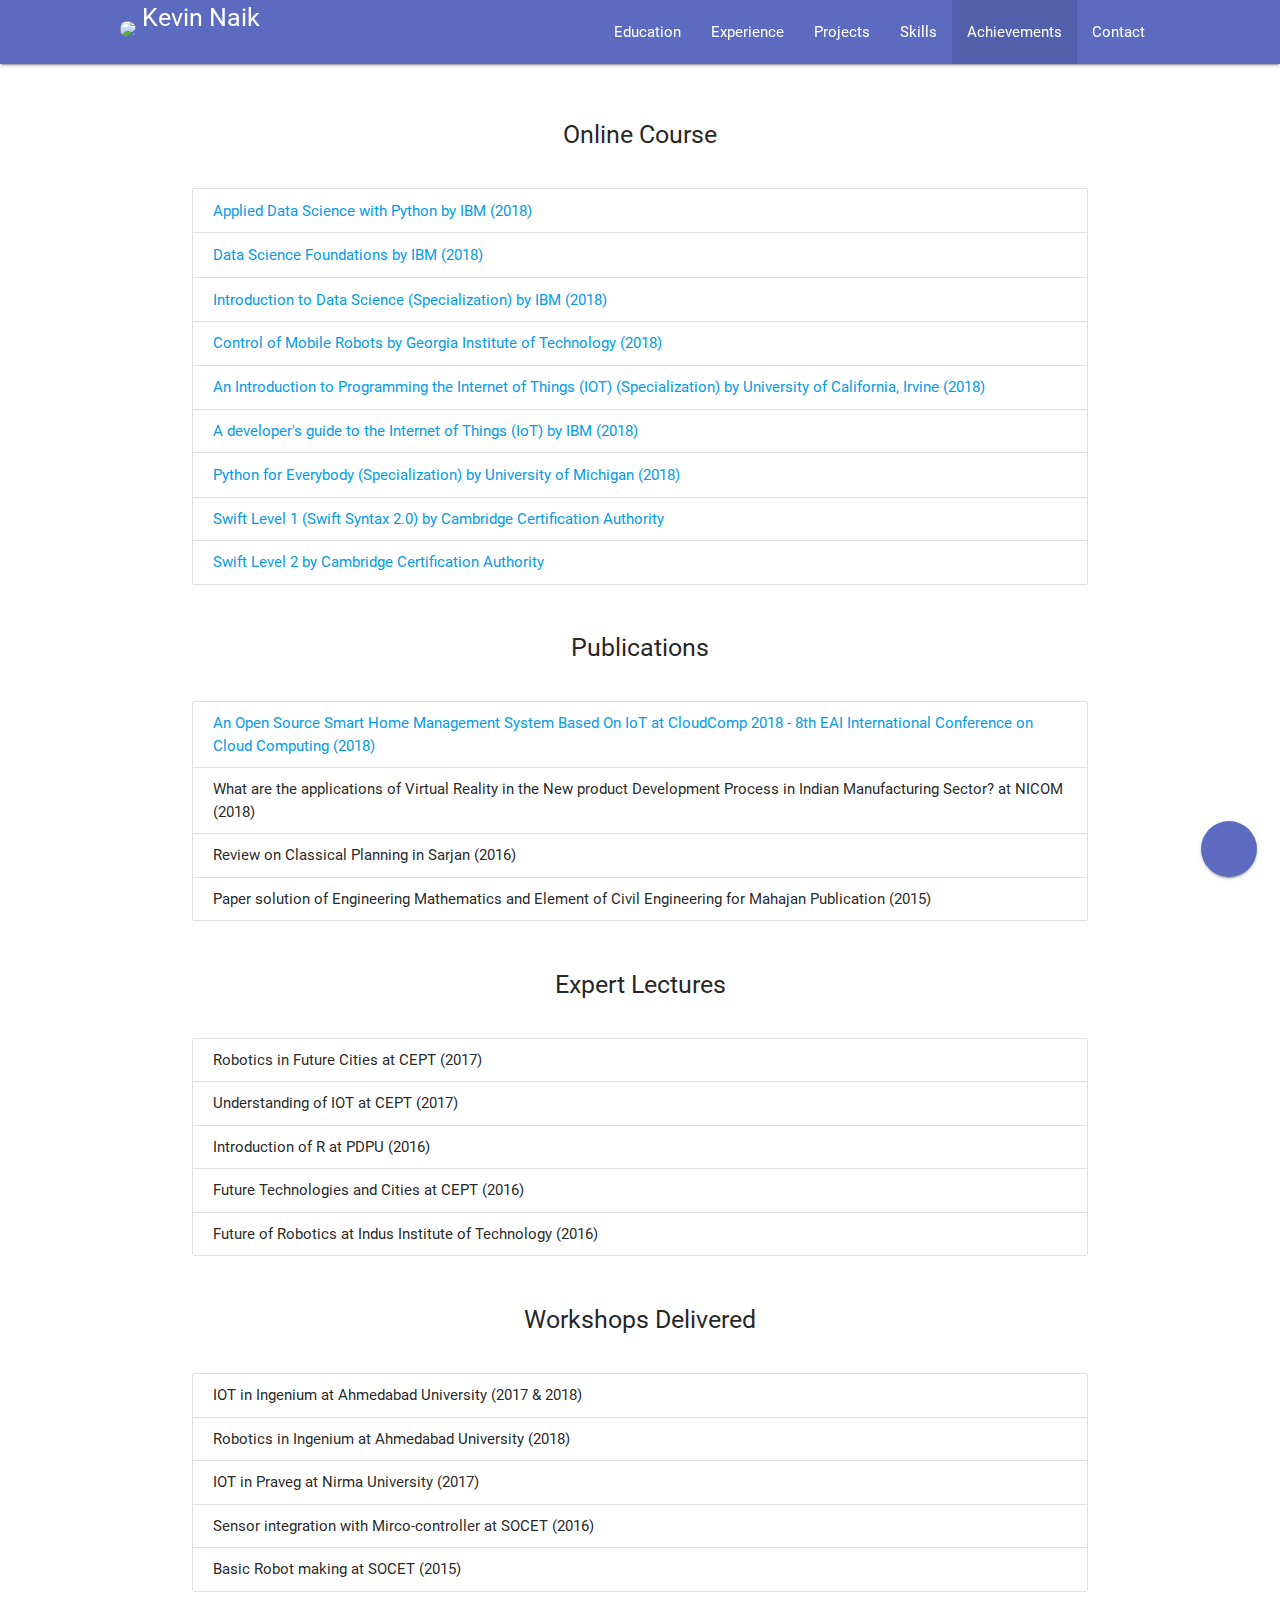
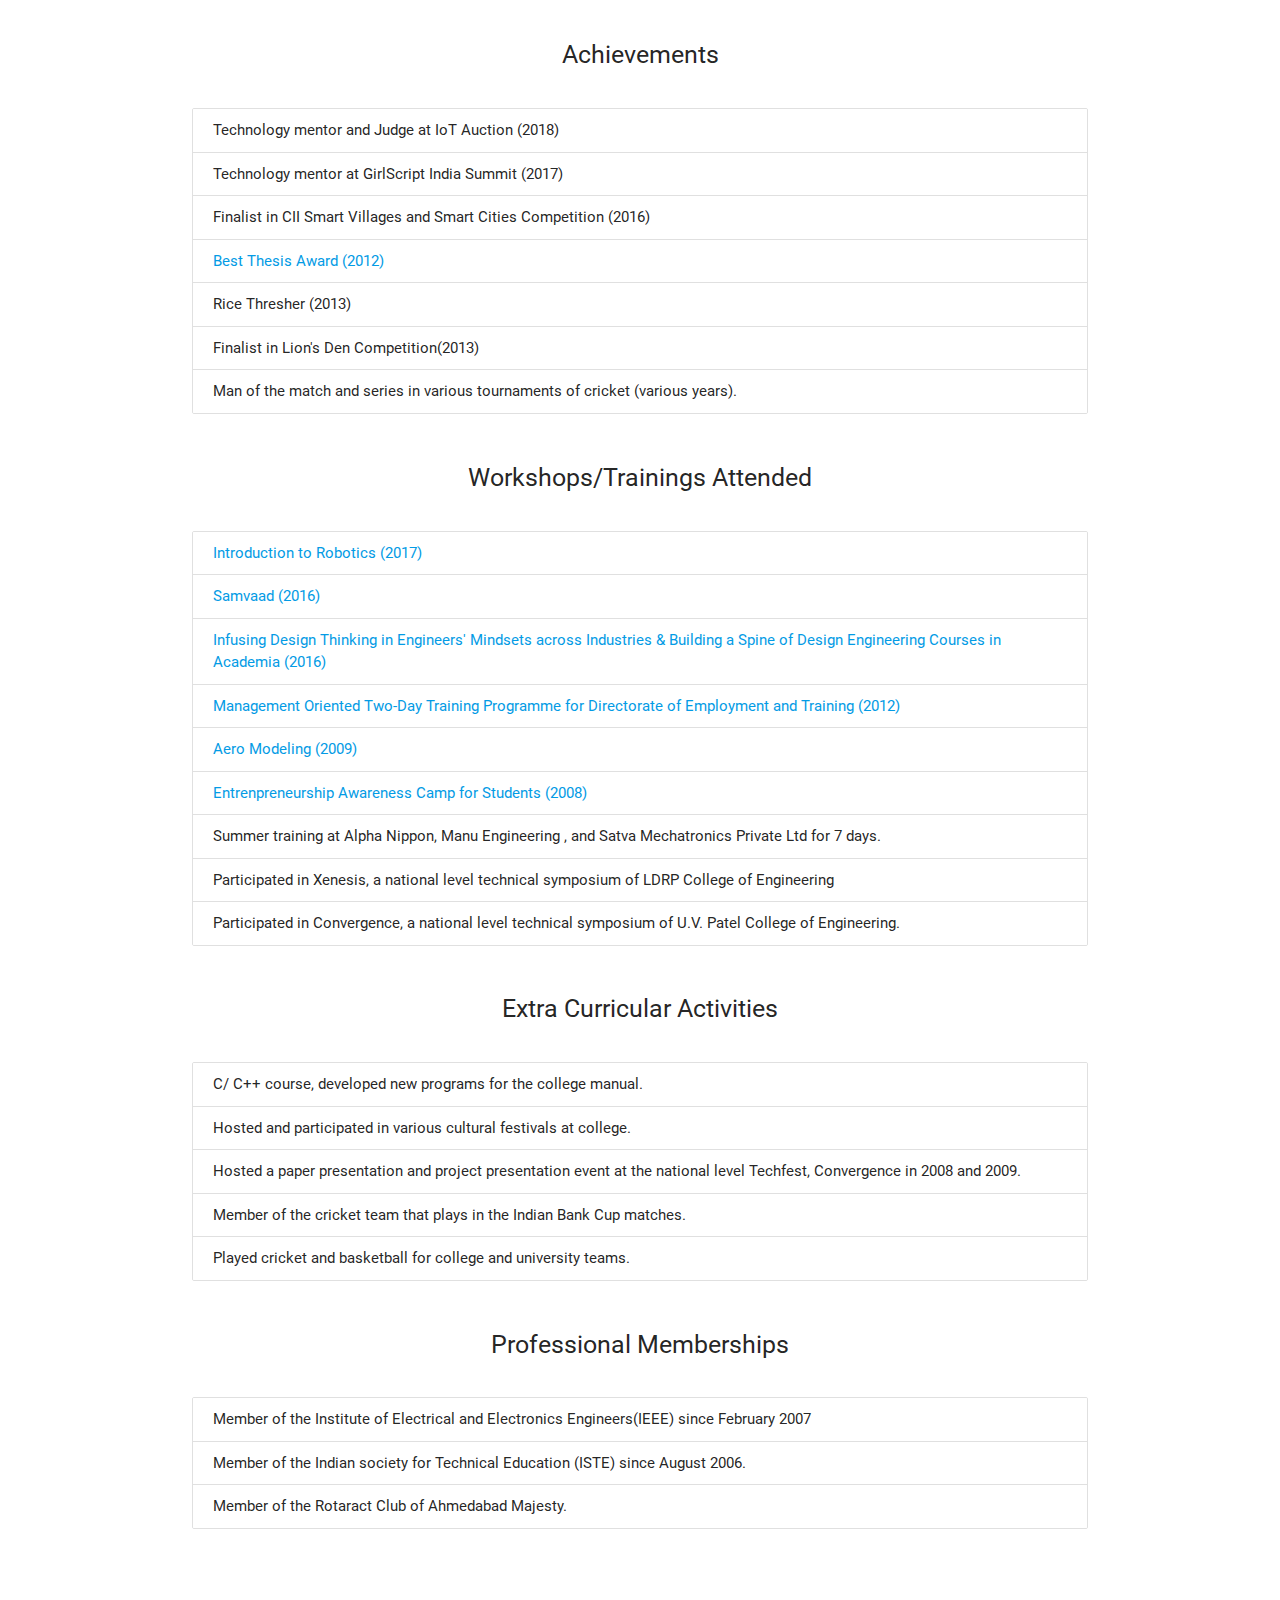
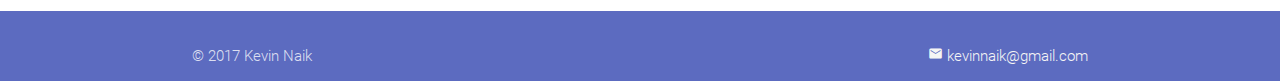
==== achievements.html @ 580dca66 "Up" ====
<!DOCTYPE html>
<html lang="en">

<head>
    <meta http-equiv="Content-Type" content="text/html; charset=UTF-8" />
    <meta name="viewport" content="width=device-width, initial-scale=1, maximum-scale=1.0, user-scalable=no" />
    <title>Kevin Naik | Achievements</title>

    <!-- CSS  -->
    <link href="https://fonts.googleapis.com/icon?family=Material+Icons" rel="stylesheet">
    <link href="css/materialize.css" type="text/css" rel="stylesheet" media="screen,projection" />
    <link href="css/style.css" type="text/css" rel="stylesheet" media="screen,projection" />
	<link href="//maxcdn.bootstrapcdn.com/font-awesome/4.2.0/css/font-awesome.min.css" rel="stylesheet">
    <link rel="stylesheet" href="https://use.fontawesome.com/releases/v5.3.1/css/all.css" integrity="sha384-mzrmE5qonljUremFsqc01SB46JvROS7bZs3IO2EmfFsd15uHvIt+Y8vEf7N7fWAU" crossorigin="anonymous">
</head>

<body>
    <div class="navbar-fixed">
        <nav style="background-color: #5c6bc0;">
            <div class="nav-wrapper " style="padding-right: 120px;">
                <a href="http://kevinnaik.info" class="brand-logo" style="position: relative;top:0px;left:120px">
                    <h5>
                        <img src="https://ahduni.edu.in/seas/assets/staff/54164Kevin.jpg" class="responsive-img circle " class="" style="height: 40px">
                        <span style="position: relative;bottom:11px;">Kevin Naik</span>
                    </h5>
                </a>

                <ul class="right hide-on-med-and-down">
                    <li><a class="white-text" href="education.html">Education</a></li>
                    <li><a class="white-text" href="experience.html">Experience</a></li>
                    <li><a class="white-text" href="projects.html">Projects</a></li>
                    <li><a class="white-text" href="skills.html">Skills</a></li>
                    <li class="active"><a class="white-text" href="achievements.html">Achievements</a></li>
                    <li><a class="white-text" href="contact.html">Contact</a></li>
                </ul>

                <ul id="nav-mobile" class="side-nav" style="">
                    <li><a class="black-text" href="education.html">Education</a></li>
                    <li><a class="black-text" href="experience.html">Experience</a></li>
                    <li><a class="black-text" href="projects.html">Projects</a></li>
                    <li><a class="black-text" href="skills.html">Skills</a></li>
                    <li class="active" ><a style = "color: #5c6bc0" href="achievements.html">Achievements</a></li>
                    <li><a class="black-text" href="contact.html">Contact</a></li>
                </ul>

                <a href="#" data-activates="nav-mobile" class="button-collapse white-text"><i class="material-icons">menu</i></a>
            </div>
        </nav>
    </div>
    <br>
    <br>
    <div class="fixed-action-btn"  >
    <a class="btn-floating btn-large" style="background-color: #5c6bc0;"><i class="fas fa-external-link-alt"></i></a>
    <ul>
      <li><a class="btn-floating" style="background-color: #5c6bc0;" href="http://kevinnaik.info/Dweet.html"><i class="fab fa-python"></i></a></li>
      <li><a class="btn-floating" style="background-color: #5c6bc0;" href="http://kevinnaik.info/Arduino-code.html"><i class="fas fa-terminal"></i> </a></li>
      <li><a class="btn-floating" style="background-color: #5c6bc0;" href="http://kevinnaik.info/App_ios/"><i class="material-icons">apps</i></a></li>
      <li><a class="btn-floating" style="background-color: #5c6bc0;" href="http://kevinnaik.info/ML_R/"><i class="fas fa-users-cog"></i></a></li>
      <li><a class="btn-floating" style="background-color: #5c6bc0;" href="http://kevinnaik.info/ICT-Intervention-in-Urban-Design/"><i class="fas fa-laptop-code"></i> </a></li>

    </ul>
    </div>
<section class="container">

	<center>
            <h5>Online Course</h5>
        </center>
        <br>
        <ul class="collection">

        	<li class="collection-item"><a class="waves-effect" href="#modal5">Applied Data Science with Python by IBM (2018)</a></li>
                <!-- Modal Structure -->
                <div id="modal5" class="modal .modal-close">
                    <div class="modal-content" align="justify">
                        
                        <ul class="collection">

                        <li class="collection-item"> <a href= "https://courses.cognitiveclass.ai/certificates/8adee3bcfe824168ade92d3e2b2268ed"> Data Visualization with Python by IBM (2018)</a></li>	

                        <li class="collection-item"> <a href= "https://courses.cognitiveclass.ai/certificates/8519b7dbf1674e3e8c14f2886811d93b">Data Analysis with Python by IBM (2018)</a></li>

                        <li class="collection-item"> <a href= "https://courses.cognitiveclass.ai/certificates/518aa1960a484e9c891bcb31f1e0779b">Python for Data Science by IBM (2018)</a></li>	
	  					
	  					</ul>
                    </div>
                </div>

        	<li class="collection-item"><a class="waves-effect" href="#modal4">Data Science Foundations by IBM (2018)</a></li>
                <!-- Modal Structure -->
                <div id="modal4" class="modal .modal-close">
                    <div class="modal-content" align="justify">
                        
                        <ul class="collection">

                        <li class="collection-item"> <a href= "https://courses.cognitiveclass.ai/certificates/070592a7ebe2461a9d6186c2aab24b05">Data Science Methodology by IBM (2018)</a></li>	

                        <li class="collection-item"> <a href= "https://courses.cognitiveclass.ai/certificates/9cd7a213487649a38c4c98a9517d7f03">Data Science Tools by IBM (2018)</a></li>

                        <li class="collection-item"> <a href= "https://courses.cognitiveclass.ai/certificates/4638477d415a49a1afbc3b67a7065396">Introduction to Data Science by IBM (2018)</a></li>	
	  					
	  					</ul>
                    </div>
                </div>



        	<li class="collection-item"><a class="waves-effect" href="#modal3">Introduction to Data Science (Specialization) by IBM (2018)</a></li>
                <!-- Modal Structure -->
                <div id="modal3" class="modal .modal-close">
                    <div class="modal-content" align="justify">
                        <center>
                            <h4><a href= "https://www.coursera.org/account/accomplishments/specialization/certificate/C6UVS8LSRA86"> Data Science Specialization</a> </h4>
                        </center>
                        <ul class="collection">

                        <li class="collection-item"> <a href= "https://www.coursera.org/account/accomplishments/certificate/A8WPS24C857W">Databases and SQL for Data Science by IBM (2018)</a></li>	

                        <li class="collection-item"> <a href= "https://www.coursera.org/account/accomplishments/certificate/SBG88ZTWMZJM">Data Science Methodology by IBM (2018)</a></li>

                        <li class="collection-item"> <a href= "https://www.coursera.org/account/accomplishments/certificate/DGDEJAFQMWJF">Open Source tools for Data Science by IBM (2018)</a></li>	

                        <li class="collection-item"> <a href= "https://www.coursera.org/account/accomplishments/certificate/8BR5JEWP5UKM">What is Data Science? by IBM (2018)</a></li>
        				
	  					
	  					</ul>
                    </div>
                </div>

        <li class="collection-item"> <a href= "https://www.coursera.org/account/accomplishments/verify/5T4VBAT639VN">Control of Mobile Robots by Georgia Institute of Technology (2018)</a></li>

         <li class="collection-item"><a class="waves-effect" href="#modal1">An Introduction to Programming the Internet of Things (IOT) (Specialization) by University of California, Irvine (2018)</a></li>
                <!-- Modal Structure -->
                <div id="modal1" class="modal .modal-close">
                    <div class="modal-content" align="justify">
                        <center>
                            <h4><a href= "https://www.coursera.org/account/accomplishments/specialization/certificate/V4BCMCWTD6DA"> Internet of Things Specialization</a> </h4>
                        </center>
                        <ul class="collection">
                        <li class="collection-item"> <a href= "https://www.coursera.org/account/accomplishments/certificate/FE6QF9GAK2AH">Programming for the Internet of Things Project by University of California, Irvine (2018)</a></li>
        				<li class="collection-item"> <a href= "https://www.coursera.org/account/accomplishments/certificate/JWB4DZ248DE9">Interfacing with the Raspberry Pi by University of California, Irvine (2018)</a></li>	
	  					<li class="collection-item"> <a href= "https://www.coursera.org/account/accomplishments/certificate/BUFKWXFAEWDZ">The Raspberry Pi Platform and Python Programming for the Raspberry Pi by University of California, Irvine (2018)</a></li>
	 					<li class="collection-item"> <a href= "https://www.coursera.org/account/accomplishments/certificate/9ZNR58FNSTCQ">Interfacing with the Arduino by University of California, Irvine (2018)</a></li>
	 					<li class="collection-item"><a href="https://www.coursera.org/account/accomplishments/certificate/2PWMV4N5GC6A">The Arduino Platform and C Programming by University of California, Irvine (2018)</a></li>
        				<li class="collection-item"><a href="https://www.coursera.org/account/accomplishments/certificate/LSN5EZ6BAXAU"> Introduction to the Internet of Things and Embedded Systems by University of California, Irvine (2018)</a></li>
	  					</ul>
                    </div>
                </div>
        
        			<li class="collection-item"> <a href= "https://www.coursera.org/account/accomplishments/certificate/YTBMVHS9Y786">A developer's guide to the Internet of Things (IoT) by IBM (2018)</a></li>

        	 	<li class="collection-item"><a class="waves-effect" href="#modal2">Python for Everybody (Specialization) by University of Michigan (2018)</a></li>
                <!-- Modal Structure -->
                <div id="modal2" class="modal .modal-close">
                    <div class="modal-content" align="justify">
                        <center>
        			
	  					<h4> <a href= "https://www.coursera.org/account/accomplishments/specialization/certificate/6TR8SFH5MA2R">Python Specialization</a></h4>
	  					</center>
	  				<ul class="collection">
	  				<li class="collection-item"> <a href= "https://www.coursera.org/account/accomplishments/certificate/4SQKA5VFASNQ">Capstone: Retrieving, Processing, and Visualizing Data with Python by University of Michigan (2018)</a></li>
	  				<li class="collection-item"> <a href= "https://www.coursera.org/account/accomplishments/certificate/NYR28MB6J43R">Using Databases with Python by University of Michigan (2018)</a></li>
	  				<li class="collection-item"> <a href= "https://www.coursera.org/account/accomplishments/certificate/SHX77E9JJREP">Using Python to Access Web Data by University of Michigan (2018)</a></li>
	  				<li class="collection-item"> <a href= "https://www.coursera.org/account/accomplishments/certificate/ZDC7ZMHX8AKA">Python Data Structures by University of Michigan (2018)</a></li>
        			<li class="collection-item"> <a href= "https://www.coursera.org/account/accomplishments/certificate/YCAFMUGFFXXT">Programming for Everybody (Getting Started with Python) by University of Michigan (2018)</a></li>
        			</ul>
        		</div>
        	</div>

	  	<li class="collection-item"> <a href="CCA-Certificate-Swift Level 1 (Swift syntax 2.0).pdf"> Swift Level 1 (Swift Syntax 2.0) by Cambridge Certification Authority</a></li>
        <li class="collection-item"> <a href= "CCA-Certificate-Swift Level 2.pdf">Swift Level 2 by Cambridge Certification Authority</a></li>
          
	  
        </ul>
        <br>
        <center>
            <h5>Publications</h5>
        </center>
        <br>
        <ul class="collection">
            <li class="collection-item"> <a href="https://link.springer.com/article/10.1007/s11276-018-1884-z">An Open Source Smart Home Management System Based On IoT at CloudComp 2018 - 8th EAI International Conference on Cloud Computing (2018)</a></li>
	    <li class="collection-item"> What are the applications of Virtual Reality in the New product Development Process in Indian Manufacturing Sector? at NICOM (2018)</li>
            <li class="collection-item">Review on Classical Planning in Sarjan (2016)</li>
            <li class="collection-item"> Paper solution of Engineering Mathematics and Element of Civil Engineering for Mahajan Publication (2015)</li>

        </ul>
        <br>

		<center>
            <h5>Expert Lectures</h5>
        </center>
		<br>
        <ul class="collection">
            <li class="collection-item"> Robotics in Future Cities at CEPT (2017)</li>
			<li class="collection-item"> Understanding of IOT at CEPT (2017)</li>
			<li class="collection-item"> Introduction of R at PDPU (2016)</li>
			<li class="collection-item"> Future Technologies and Cities at CEPT (2016)</li>
            <li class="collection-item"> Future of Robotics at Indus Institute of Technology (2016)</li>
        </ul>
        <br>
		<center>
            <h5>Workshops Delivered</h5>
        </center>
		<br>
        <ul class="collection">
            <li class="collection-item"> IOT in Ingenium at Ahmedabad University (2017 & 2018)</li>
            <li class="collection-item"> Robotics in Ingenium at Ahmedabad University (2018)</li>
            <li class="collection-item"> IOT in Praveg at Nirma University (2017)</li>
			<li class="collection-item"> Sensor integration with Mirco-controller at SOCET (2016)</li>
            <li class="collection-item"> Basic Robot making at SOCET (2015)</li>
        </ul>
        <br>
        <center>
            <h5>Achievements</h5>
        </center><br>
        <ul class="collection">
            <li class="collection-item"> Technology mentor and Judge at IoT Auction  (2018)</li>
            <li class="collection-item"> Technology mentor at GirlScript India Summit (2017)</li>
			<li class="collection-item"> Finalist in CII Smart Villages and Smart Cities Competition (2016)</li>
			<li class="collection-item"> <a href="Best_Thesis.bmp"> Best Thesis Award (2012)</a></li>
            <li class="collection-item"> Rice Thresher (2013)</li>
			<li class="collection-item"> Finalist in Lion's Den Competition(2013)</li>
            <li class="collection-item"> Man of the match and series in various tournaments of cricket (various years).</li>
        </ul>
        <br>
        <center>
            <h5>Workshops/Trainings Attended</h5>
        </center><br>
        <ul class="collection">
            <li class="collection-item"> <a href="IITB_certificate.pdf"> Introduction to Robotics (2017)</a></li>
			<li class="collection-item"> <a href="samvaad.bmp"> Samvaad (2016)</a></li>
			<li class="collection-item"> <a href="idc.bmp"> Infusing Design Thinking in Engineers' Mindsets across Industries & Building a Spine of Design Engineering Courses in Academia (2016)</a></li>
			<li class="collection-item"> <a href="MOTTPDET.bmp"> Management Oriented Two-Day Training Programme for Directorate of Employment and Training (2012)</a></li>
			<li class="collection-item"> <a href="Aero_Modeling.bmp"> Aero Modeling (2009)</a></li>
			<li class="collection-item"> <a href="EACS.bmp"> Entrenpreneurship Awareness Camp for Students (2008)</a></li>
            <li class="collection-item">Summer training at Alpha Nippon, Manu Engineering , and Satva Mechatronics Private Ltd for 7 days.</li>
            <li class="collection-item">Participated in Xenesis, a national level technical symposium of LDRP College of Engineering</li>
            <li class="collection-item">Participated in Convergence, a national level technical symposium of U.V. Patel College of Engineering.</li>
        </ul>
        <br>
		<center>
            <h5>Extra Curricular Activities</h5>
        </center><br>
        <ul class="collection">
            <li class="collection-item">C/ C++ course, developed new programs for the college manual.</li>
            <li class="collection-item">Hosted and participated in various cultural festivals at college.</li>
            <li class="collection-item">Hosted a paper presentation and project presentation event at the national level Techfest, Convergence in 2008 and 2009.</li>
            <li class="collection-item">Member of the cricket team that plays in the Indian Bank Cup matches.</li>
            <li class="collection-item">Played cricket and basketball for college and university teams.</li>
        </ul>
        <br>
        <center>
            <h5>Professional Memberships</h5>
        </center><br>
        <ul class="collection">
            <li class="collection-item">Member of the Institute of Electrical and Electronics Engineers(IEEE) since February 2007</li>
            <li class="collection-item">Member of the Indian society for Technical Education (ISTE) since August 2006.</li>
            <li class="collection-item">Member of the Rotaract Club of Ahmedabad Majesty.</li>
        </ul>
        <br>

    </section>

    <br>
    <br>

    <div class="col s12 m12">
        <footer class="page-footer" style="background-color: #5c6bc0;">
            <!--
            <div class="container" >
                <div class="row">

                        <div class="col l6 s12">
                            <h5 class="white-text">Footer Content</h5>
                            <p class="grey-text text-lighten-4">You can use rows and columns here to organize your footer content.</p>
                        </div>


                        <div class="col l4 offset-l2 s12">
                            <h5 class="white-text">Links</h5>
                            <ul>
                                <li><a class="grey-text text-lighten-3" href="#!">Github</a></li>
                                <li><a class="grey-text text-lighten-3" href="#!">LinkedIn</a></li>
                                <li><a class="grey-text text-lighten-3" href="#!">Google+</a></li>
                                <li><a class="grey-text text-lighten-3" href="#!">Facebook</a></li>
                            </ul>
                        </div>

                </div>
            </div>
-->
            <div class="footer-copyright" style="background-color: #5c6bc0;">
                <div class="container">
                    © 2017 Kevin Naik
                    <a class="grey-text text-lighten-4 right" href="mailto:kevinnaik@gmail.com"><span><i class="tiny material-icons">mail</i></span>  kevinnaik@gmail.com</a>
                </div>
            </div>
        </footer>
    </div>
    <!--  Scripts-->
     <script type="text/javascript" src="https://code.jquery.com/jquery-2.1.1.min.js"></script>
    <script type="text/javascript" src="js/materialize.min.js"></script>
    <script src="https://code.jquery.com/jquery-2.1.1.min.js"></script>
    <script src="js/materialize.js"></script>
    <script src="js/init.js"></script>
    <!--    <script src="js/init.js"></script>-->

    <script>
        $(document).ready(function() {
            // the "href" attribute of .modal-trigger must specify the modal ID that wants to be triggered
            $('.modal').modal();
        });
    </script>
</body>

</html>
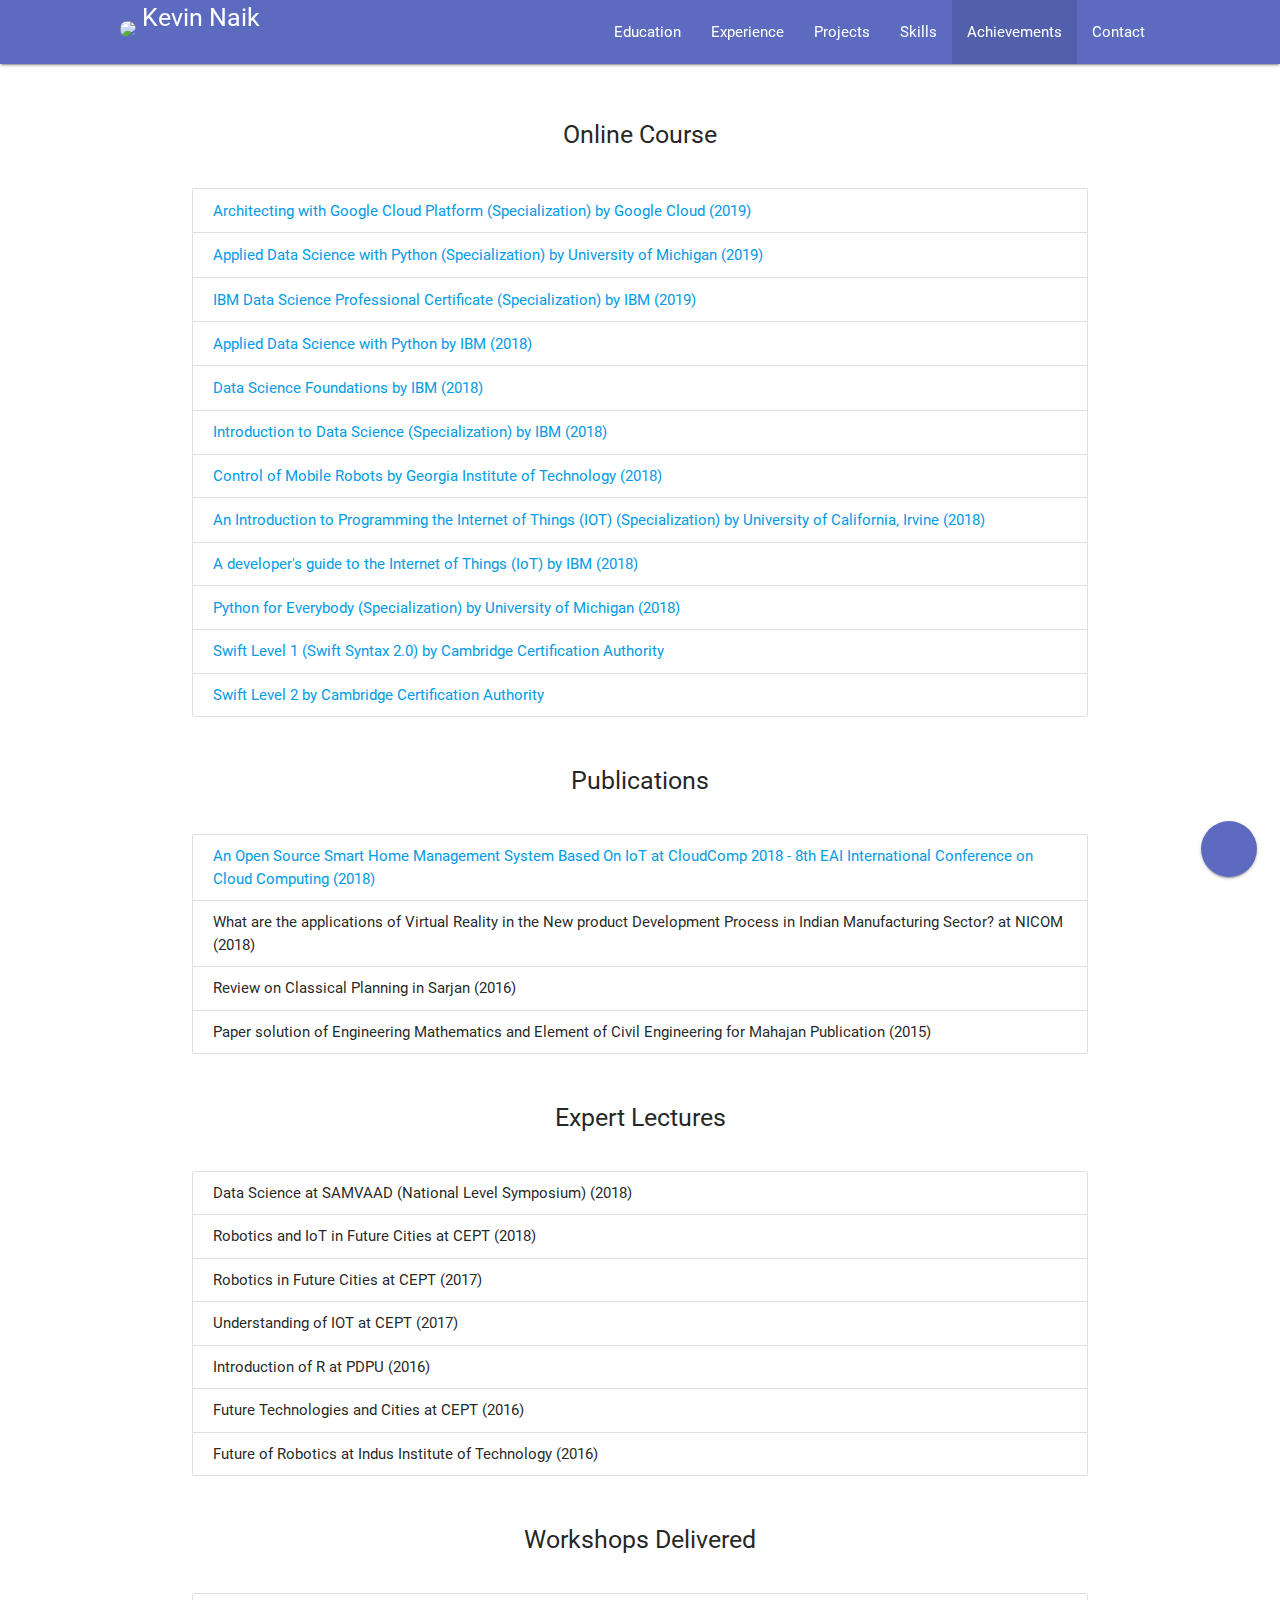
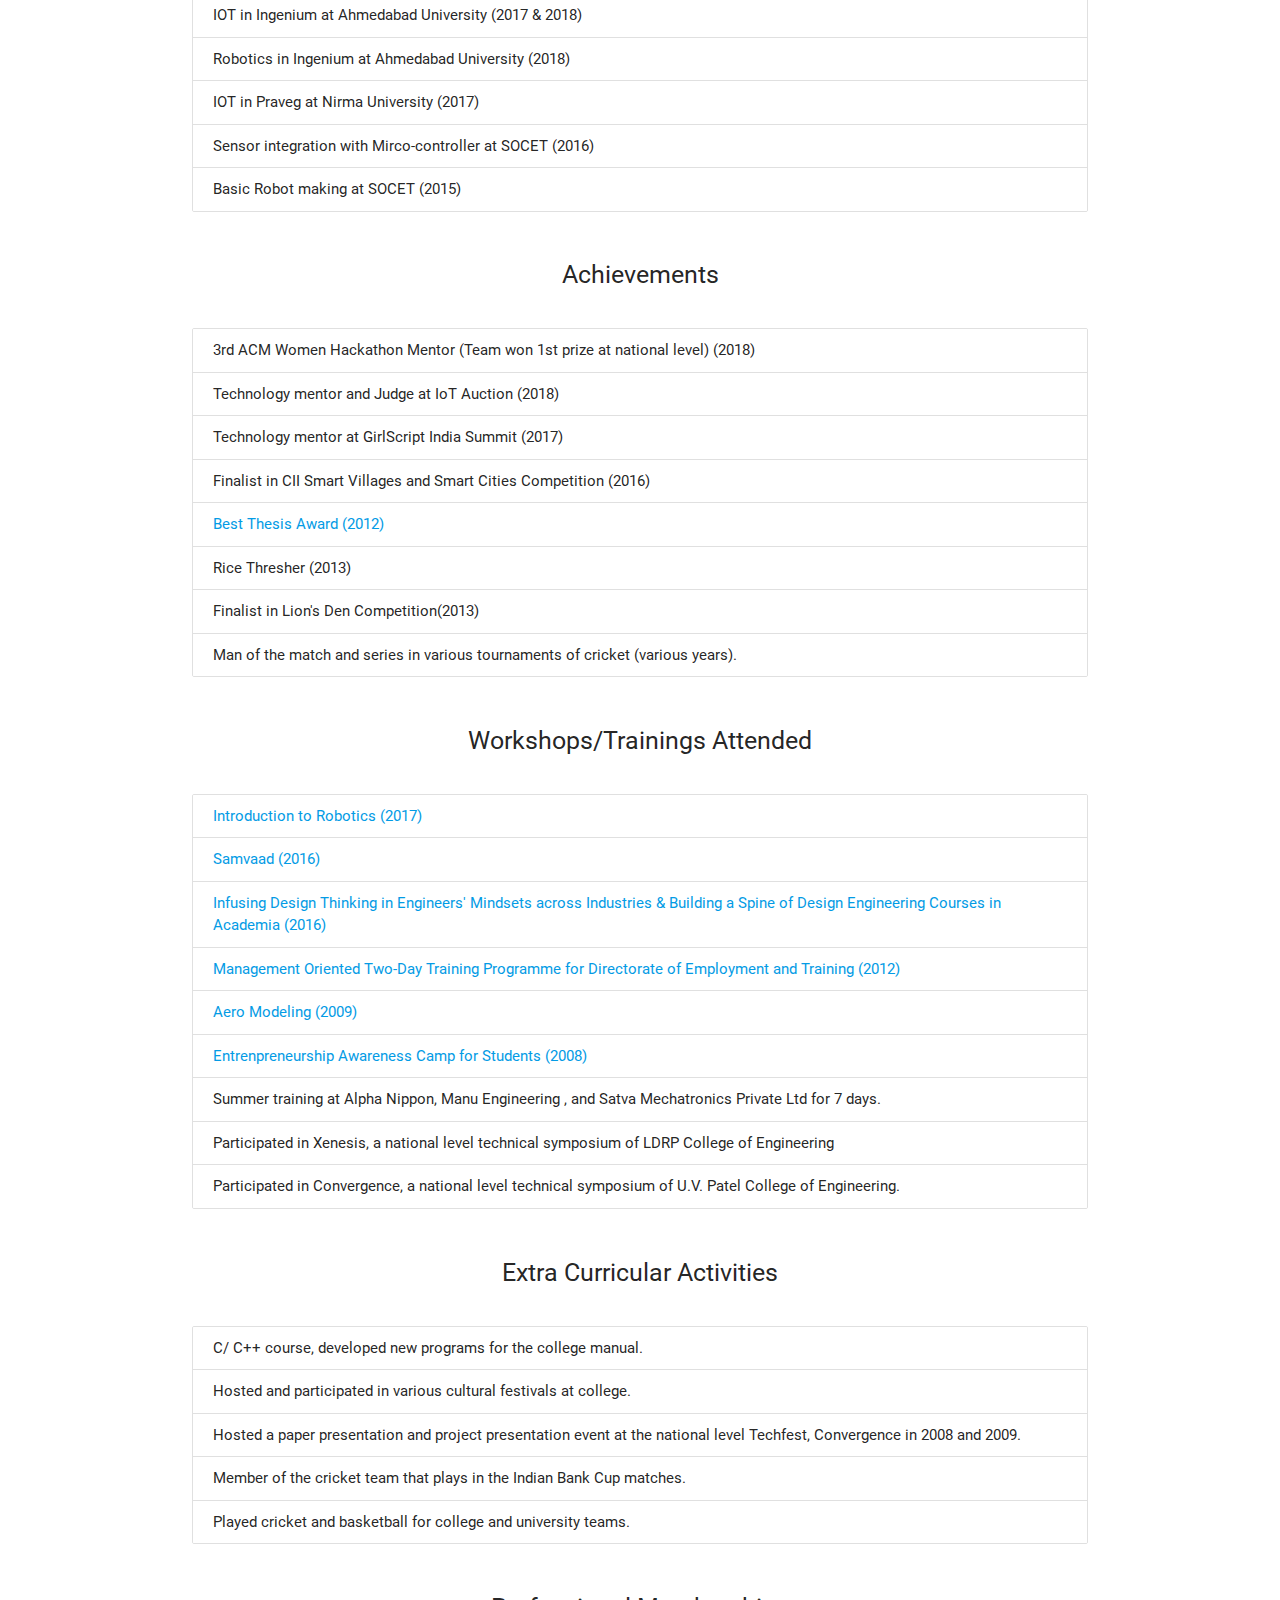
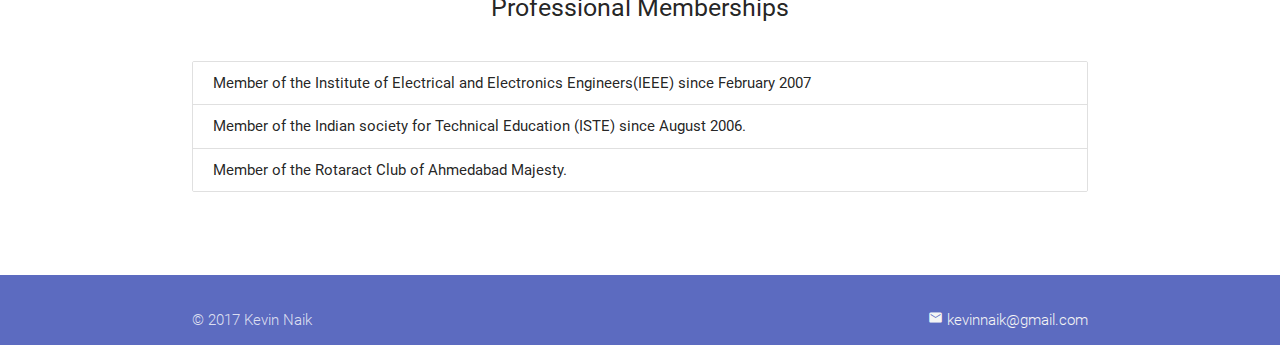
==== commit edc8ac51: "update" ====
--- a/achievements.html
+++ b/achievements.html
@@ -68,6 +68,87 @@
         <br>
         <ul class="collection">
 
+        	<li class="collection-item"><a class="waves-effect" href="#modal8">Architecting with Google Cloud Platform (Specialization) by Google Cloud (2019)</a></li>
+                <!-- Modal Structure -->
+                <div id="modal8" class="modal .modal-close">
+                    <div class="modal-content" align="justify">
+                        <center>
+                            <h4><a href= "https://www.coursera.org/account/accomplishments/specialization/certificate/XXRF6YWRL8WJ">Architecting with Google Cloud Platform</a> </h4>
+                        </center>
+                        <ul class="collection">
+
+			<li class="collection-item"> <a href= "https://www.coursera.org/account/accomplishments/certificate/PBCVQMNTDL2N">Reliable Cloud Infrastructure: Design and Process (2019)</a></li>	
+                       
+			<li class="collection-item"> <a href= "https://www.coursera.org/account/accomplishments/certificate/Y6Y4JS287U5H">Elastic Cloud Infrastructure: Containers and Services (2019)</a></li>	
+                       
+			<li class="collection-item"> <a href= "https://www.coursera.org/account/accomplishments/certificate/NNGD9DNSKUJB">Elastic Cloud Infrastructure: Scaling and Automation (2019)</a></li>	
+            
+            <li class="collection-item"> <a href= "https://www.coursera.org/account/accomplishments/certificate/YJJCNDQA3ZFB">Essential Cloud Infrastructure: Core Services (2019)</a></li>
+			
+			<li class="collection-item"> <a href= "https://www.coursera.org/account/accomplishments/certificate/A5W2QMSLGGBK">Essential Cloud Infrastructure: Foundation (2019)</a></li>	
+			
+        	<li class="collection-item"> <a href= "https://www.coursera.org/account/accomplishments/certificate/7CGV5GTXMYA4">Google Cloud Platform Fundamentals: Core Infrastructure (2019)</a></li>			
+	  					
+	  					</ul>
+                    </div>
+                </div>
+		
+		<li class="collection-item"><a class="waves-effect" href="#modal7">Applied Data Science with Python (Specialization) by University of Michigan (2019)</a></li>
+                <!-- Modal Structure -->
+                <div id="modal7" class="modal .modal-close">
+                    <div class="modal-content" align="justify">
+                        <center>
+                            <h4><a href= "https://www.coursera.org/account/accomplishments/specialization/certificate/4R5SD5JQF9Q7"> Applied Data Science with Python</a> </h4>
+                        </center>
+                        <ul class="collection">
+
+			<li class="collection-item"> <a href= "https://www.coursera.org/account/accomplishments/certificate/A8UVQ4JCLHUV">Applied Social Network Analysis in Python (2019)</a></li>	
+                       
+			<li class="collection-item"> <a href= "https://www.coursera.org/account/accomplishments/certificate/CQWUELJKXT3N">Applied Text Mining in Python (2018)</a></li>	
+                       
+			<li class="collection-item"> <a href= "https://www.coursera.org/account/accomplishments/certificate/EN3CEGDN5WXY">Applied Machine Learning in Python (2018)</a></li>	
+                        <li class="collection-item"> <a href= "https://www.coursera.org/account/accomplishments/certificate/838VTZRUSCGN">Applied Plotting, Charting & Data Representation in Python (2018)</a></li>
+			
+			<li class="collection-item"> <a href= "https://www.coursera.org/account/accomplishments/certificate/ERC47Y5L5UJL">Introduction to Data Science in Python (2018)</a></li>	
+			
+        				
+	  					
+	  					</ul>
+                    </div>
+                </div>
+
+		
+		<li class="collection-item"><a class="waves-effect" href="#modal6">IBM Data Science Professional Certificate (Specialization) by IBM (2019)</a></li>
+                <!-- Modal Structure -->
+                <div id="modal6" class="modal .modal-close">
+                    <div class="modal-content" align="justify">
+                        <center>
+                            <h4><a href= "https://www.coursera.org/account/accomplishments/specialization/certificate/99MJX4KKURBJ"> IBM Data Science Professional Certificate</a> </h4>
+                        </center>
+                        <ul class="collection">
+
+			<li class="collection-item"> <a href= "https://www.coursera.org/account/accomplishments/certificate/E7PYS4H9PH77">Applied Data Science Capstone by IBM (2019)</a></li>	
+                       
+			<li class="collection-item"> <a href= "https://www.coursera.org/account/accomplishments/certificate/C7HDDKW27LXJ">Machine Learning with Python by IBM (2018)</a></li>	
+                       
+			<li class="collection-item"> <a href= "https://www.coursera.org/account/accomplishments/certificate/YJV7NFWCYJ7D">Data Visualization with Python by IBM (2018)</a></li>	
+                        <li class="collection-item"> <a href= "https://www.coursera.org/account/accomplishments/certificate/4CA5VEFHE39R">Data Analysis with Python by IBM (2018)</a></li>
+			
+			<li class="collection-item"> <a href= "https://www.coursera.org/account/accomplishments/certificate/A8WPS24C857W">Databases and SQL for Data Science by IBM (2018)</a></li>	
+			
+			<li class="collection-item"> <a href= "https://www.coursera.org/account/accomplishments/certificate/TXA8FEA5UU5U">Python for Data Science by IBM (2018)</a></li>
+                        
+			<li class="collection-item"> <a href= "https://www.coursera.org/account/accomplishments/certificate/SBG88ZTWMZJM">Data Science Methodology by IBM (2018)</a></li>
+
+                        <li class="collection-item"> <a href= "https://www.coursera.org/account/accomplishments/certificate/DGDEJAFQMWJF">Open Source tools for Data Science by IBM (2018)</a></li>	
+
+                        <li class="collection-item"> <a href= "https://www.coursera.org/account/accomplishments/certificate/8BR5JEWP5UKM">What is Data Science? by IBM (2018)</a></li>
+        				
+	  					
+	  					</ul>
+                    </div>
+                </div>
+
         	<li class="collection-item"><a class="waves-effect" href="#modal5">Applied Data Science with Python by IBM (2018)</a></li>
                 <!-- Modal Structure -->
                 <div id="modal5" class="modal .modal-close">
@@ -190,7 +271,9 @@
         </center>
 		<br>
         <ul class="collection">
-            <li class="collection-item"> Robotics in Future Cities at CEPT (2017)</li>
+		<li class="collection-item"> Data Science at SAMVAAD (National Level Symposium) (2018)</li>
+            	<li class="collection-item"> Robotics and IoT in Future Cities at CEPT (2018)</li>
+		<li class="collection-item"> Robotics in Future Cities at CEPT (2017)</li>
 			<li class="collection-item"> Understanding of IOT at CEPT (2017)</li>
 			<li class="collection-item"> Introduction of R at PDPU (2016)</li>
 			<li class="collection-item"> Future Technologies and Cities at CEPT (2016)</li>
@@ -213,6 +296,7 @@
             <h5>Achievements</h5>
         </center><br>
         <ul class="collection">
+	    <li class="collection-item"> 3rd ACM Women Hackathon Mentor (Team won 1st prize at national level) (2018)</li>
             <li class="collection-item"> Technology mentor and Judge at IoT Auction  (2018)</li>
             <li class="collection-item"> Technology mentor at GirlScript India Summit (2017)</li>
 			<li class="collection-item"> Finalist in CII Smart Villages and Smart Cities Competition (2016)</li>
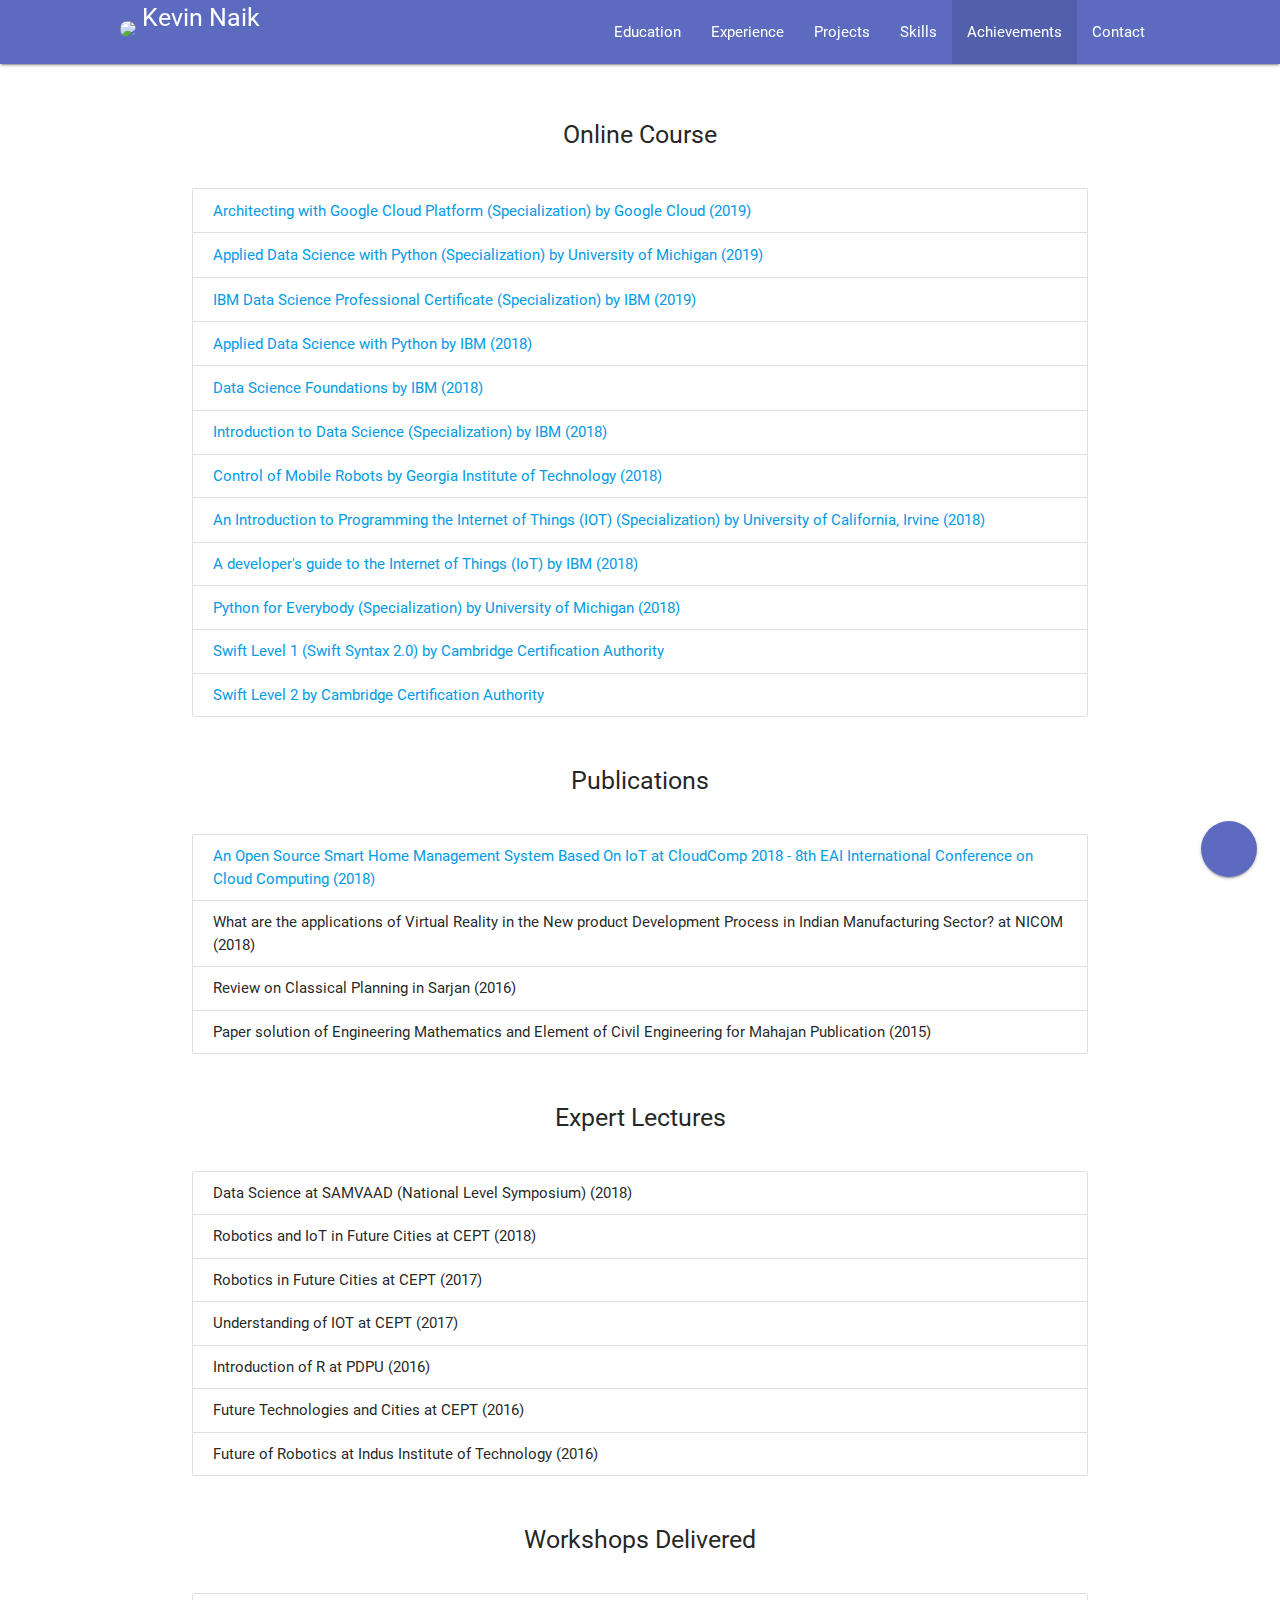
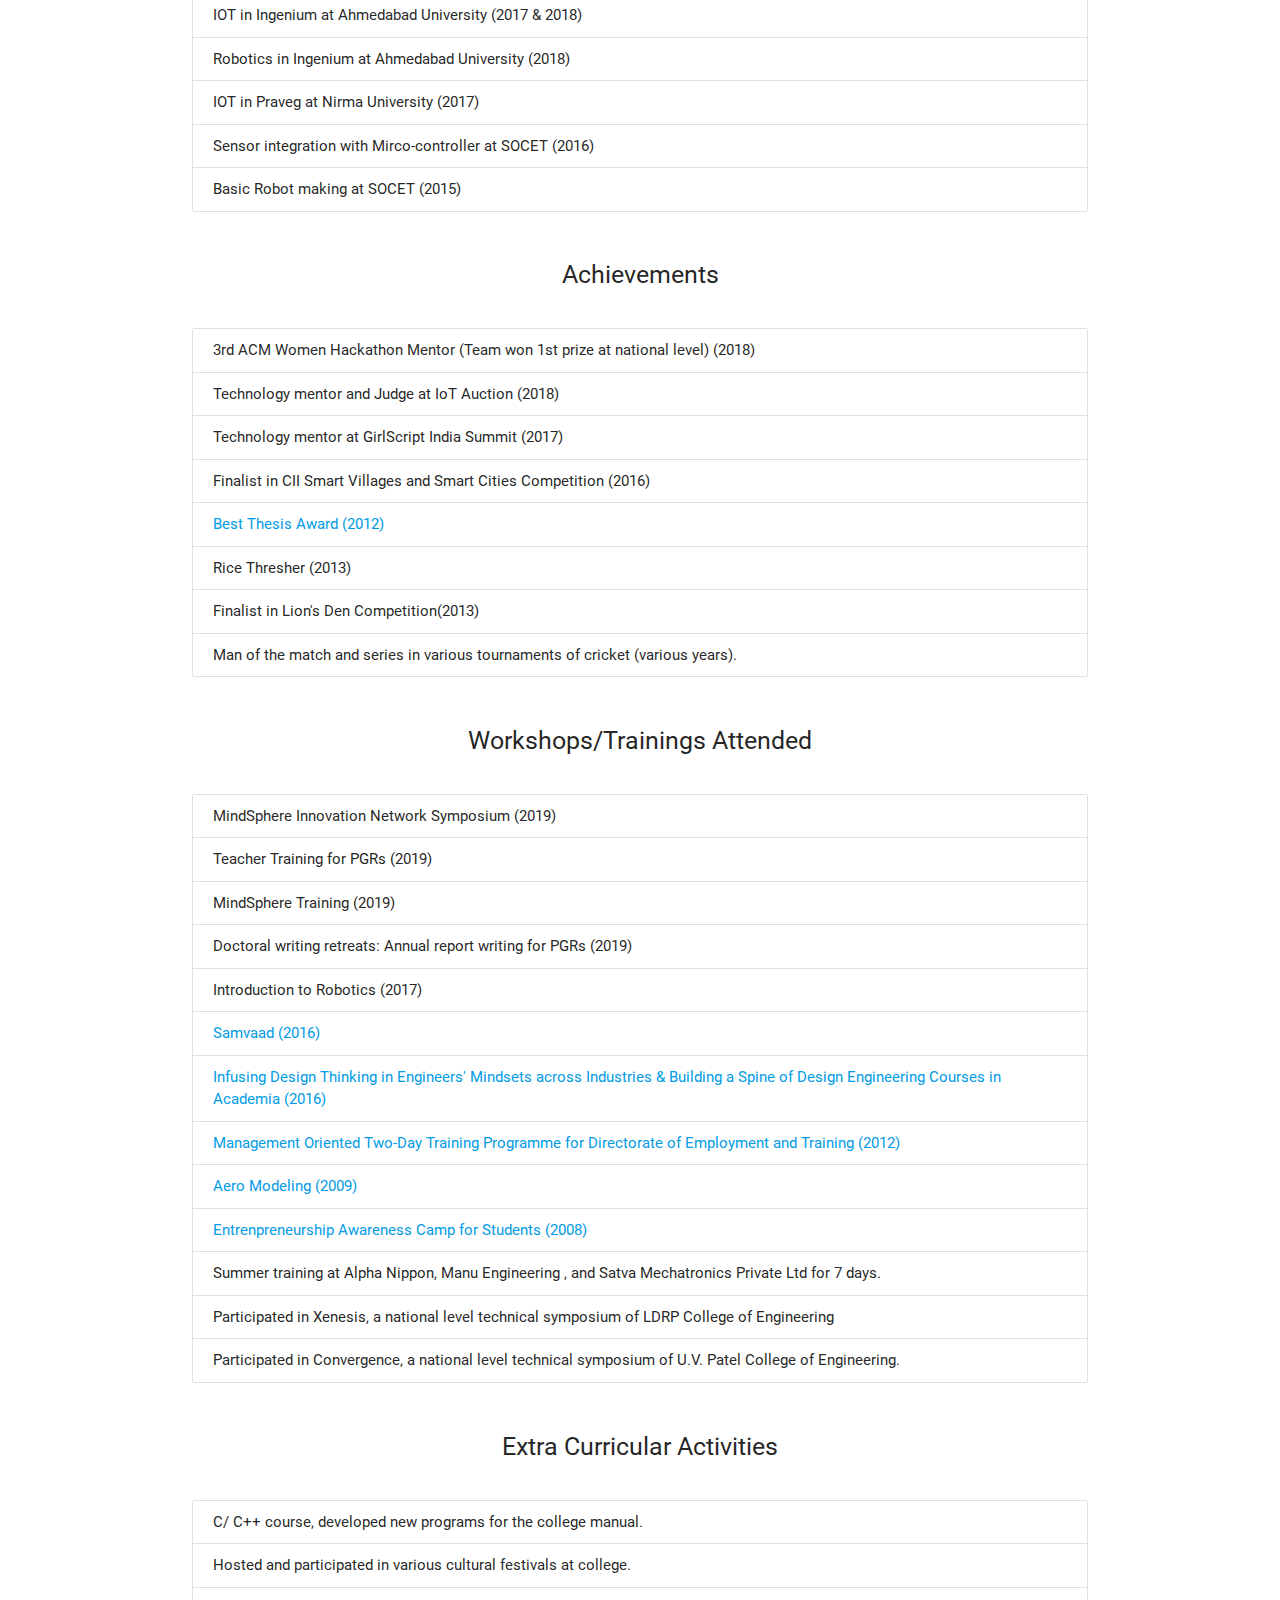
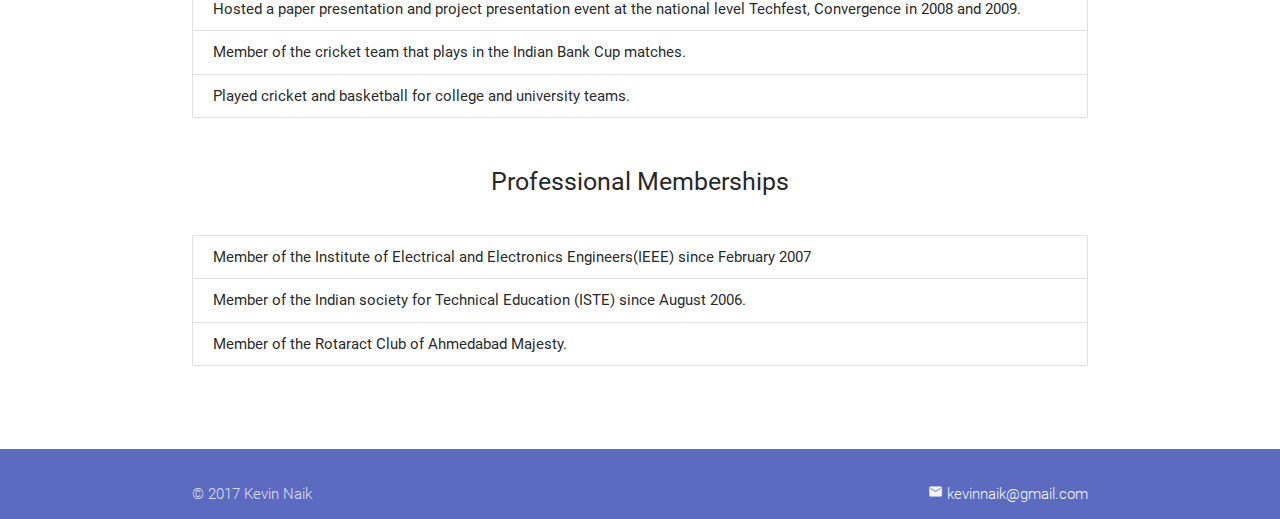
==== commit 7ae0979b: "mjk" ====
--- a/achievements.html
+++ b/achievements.html
@@ -310,7 +310,11 @@
             <h5>Workshops/Trainings Attended</h5>
         </center><br>
         <ul class="collection">
-            <li class="collection-item"> <a href="IITB_certificate.pdf"> Introduction to Robotics (2017)</a></li>
+        	<li class="collection-item"> MindSphere Innovation Network Symposium (2019)</li>
+        	<li class="collection-item"> Teacher Training for PGRs (2019)</li>
+        	<li class="collection-item"> MindSphere Training (2019)</li>
+        	<li class="collection-item"> Doctoral writing retreats: Annual report writing for PGRs (2019)</li>
+            <li class="collection-item"> Introduction to Robotics (2017)</a></li>
 			<li class="collection-item"> <a href="samvaad.bmp"> Samvaad (2016)</a></li>
 			<li class="collection-item"> <a href="idc.bmp"> Infusing Design Thinking in Engineers' Mindsets across Industries & Building a Spine of Design Engineering Courses in Academia (2016)</a></li>
 			<li class="collection-item"> <a href="MOTTPDET.bmp"> Management Oriented Two-Day Training Programme for Directorate of Employment and Training (2012)</a></li>
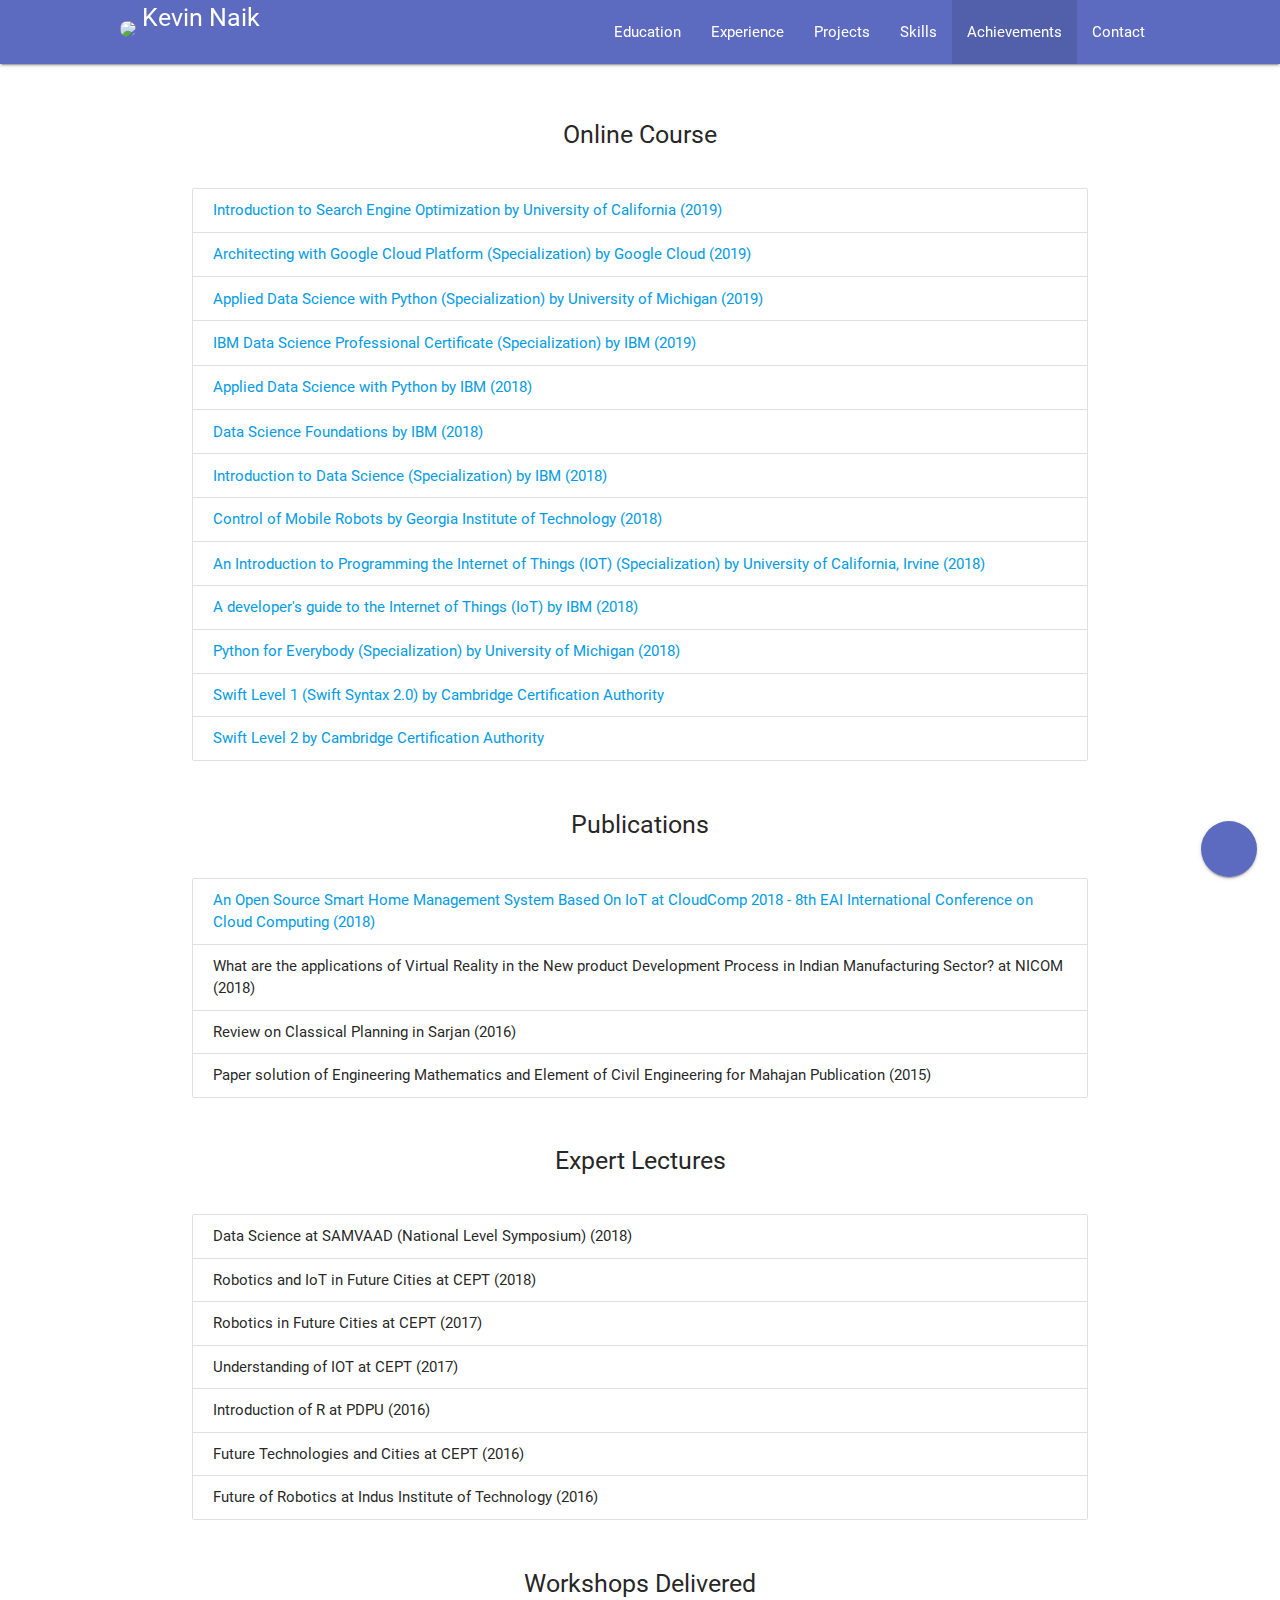
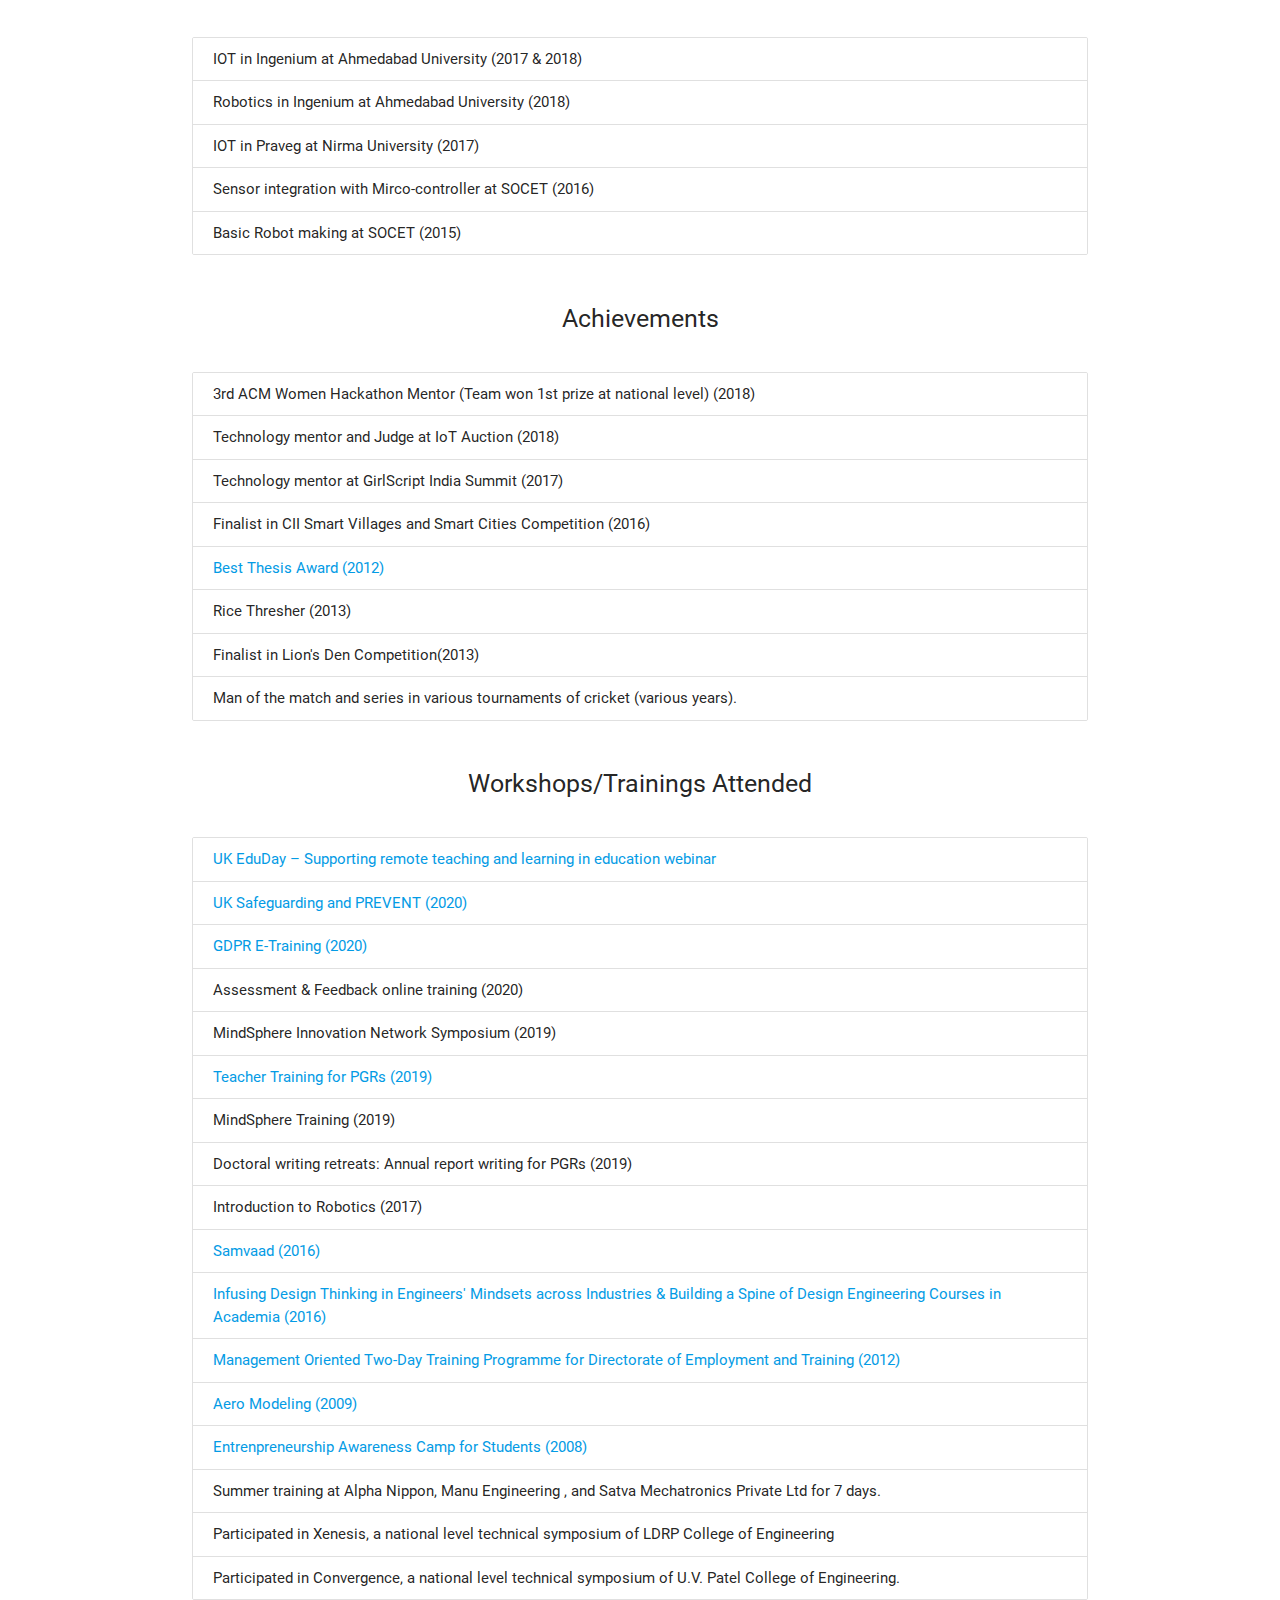
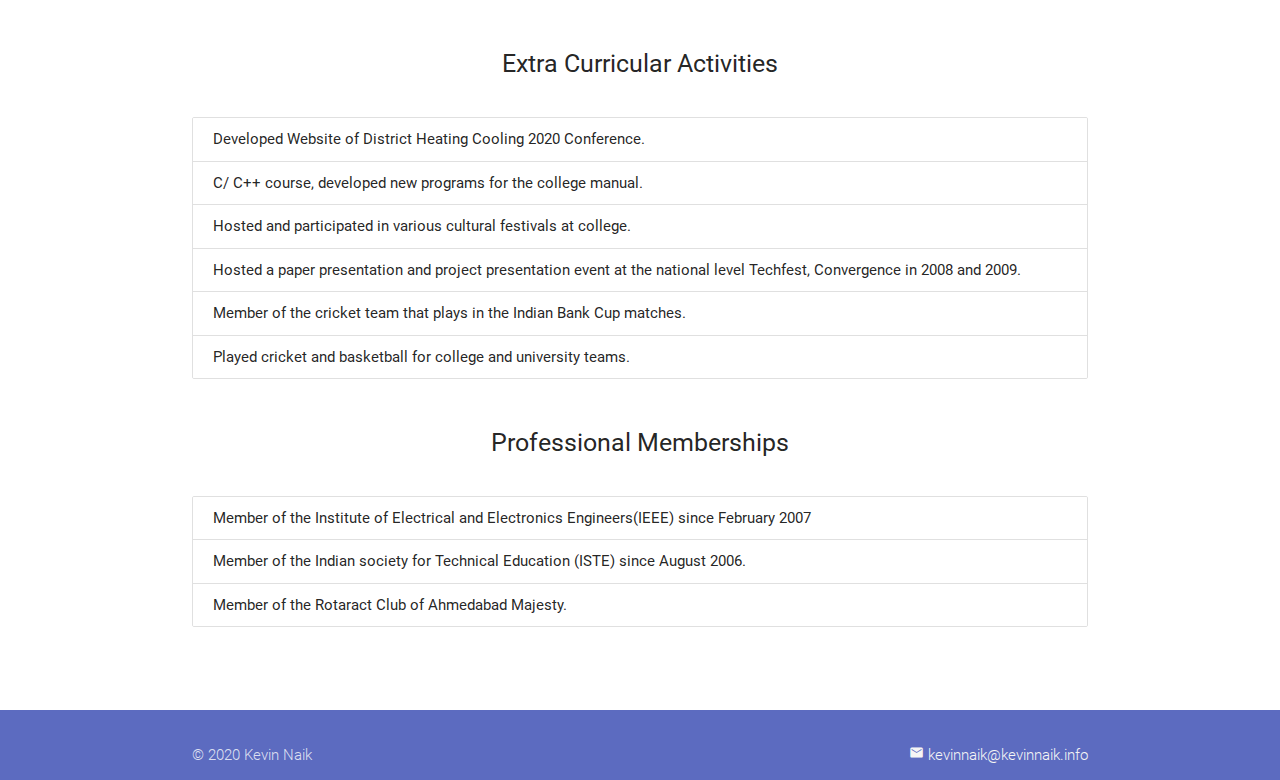
==== commit ac4904b5: "update_gssgsg" ====
--- a/achievements.html
+++ b/achievements.html
@@ -67,7 +67,7 @@
         </center>
         <br>
         <ul class="collection">
-
+            <li class="collection-item"><a href="https://www.coursera.org/account/accomplishments/certificate/YJW4C44BUYVQ">Introduction to Search Engine Optimization by University of California (2019)</a></li>
         	<li class="collection-item"><a class="waves-effect" href="#modal8">Architecting with Google Cloud Platform (Specialization) by Google Cloud (2019)</a></li>
                 <!-- Modal Structure -->
                 <div id="modal8" class="modal .modal-close">
@@ -310,8 +310,12 @@
             <h5>Workshops/Trainings Attended</h5>
         </center><br>
         <ul class="collection">
+             <li class="collection-item"><a href="Microsoft_eduday.pdf"> UK EduDay – Supporting remote teaching and learning in education webinar</a></li>
+            <li class="collection-item"><a href="Safeguarding.pdf"> UK Safeguarding and PREVENT (2020)</a></li>
+            <li class="collection-item"><a href="GDPR.pdf"> GDPR E-Training (2020)</a></li>
+            <li class="collection-item"> Assessment & Feedback online training (2020)</li>
         	<li class="collection-item"> MindSphere Innovation Network Symposium (2019)</li>
-        	<li class="collection-item"> Teacher Training for PGRs (2019)</li>
+        	<li class="collection-item"><a href="teacherstraining.pdf"> Teacher Training for PGRs (2019)</a></li>
         	<li class="collection-item"> MindSphere Training (2019)</li>
         	<li class="collection-item"> Doctoral writing retreats: Annual report writing for PGRs (2019)</li>
             <li class="collection-item"> Introduction to Robotics (2017)</a></li>
@@ -329,6 +333,7 @@
             <h5>Extra Curricular Activities</h5>
         </center><br>
         <ul class="collection">
+            <li class="collection-item">Developed Website of District Heating Cooling 2020 Conference.</li>
             <li class="collection-item">C/ C++ course, developed new programs for the college manual.</li>
             <li class="collection-item">Hosted and participated in various cultural festivals at college.</li>
             <li class="collection-item">Hosted a paper presentation and project presentation event at the national level Techfest, Convergence in 2008 and 2009.</li>
@@ -350,6 +355,7 @@
 
     <br>
     <br>
+</body>
 
     <div class="col s12 m12">
         <footer class="page-footer" style="background-color: #5c6bc0;">
@@ -375,11 +381,12 @@
 
                 </div>
             </div>
+            
 -->
             <div class="footer-copyright" style="background-color: #5c6bc0;">
                 <div class="container">
-                    © 2017 Kevin Naik
-                    <a class="grey-text text-lighten-4 right" href="mailto:kevinnaik@gmail.com"><span><i class="tiny material-icons">mail</i></span>  kevinnaik@gmail.com</a>
+                    © 2020 Kevin Naik
+                    <a class="grey-text text-lighten-4 right" href="mailto:kevinnaik@gmail.com"><span><i class="tiny material-icons">mail</i></span>  kevinnaik@kevinnaik.info</a>
                 </div>
             </div>
         </footer>
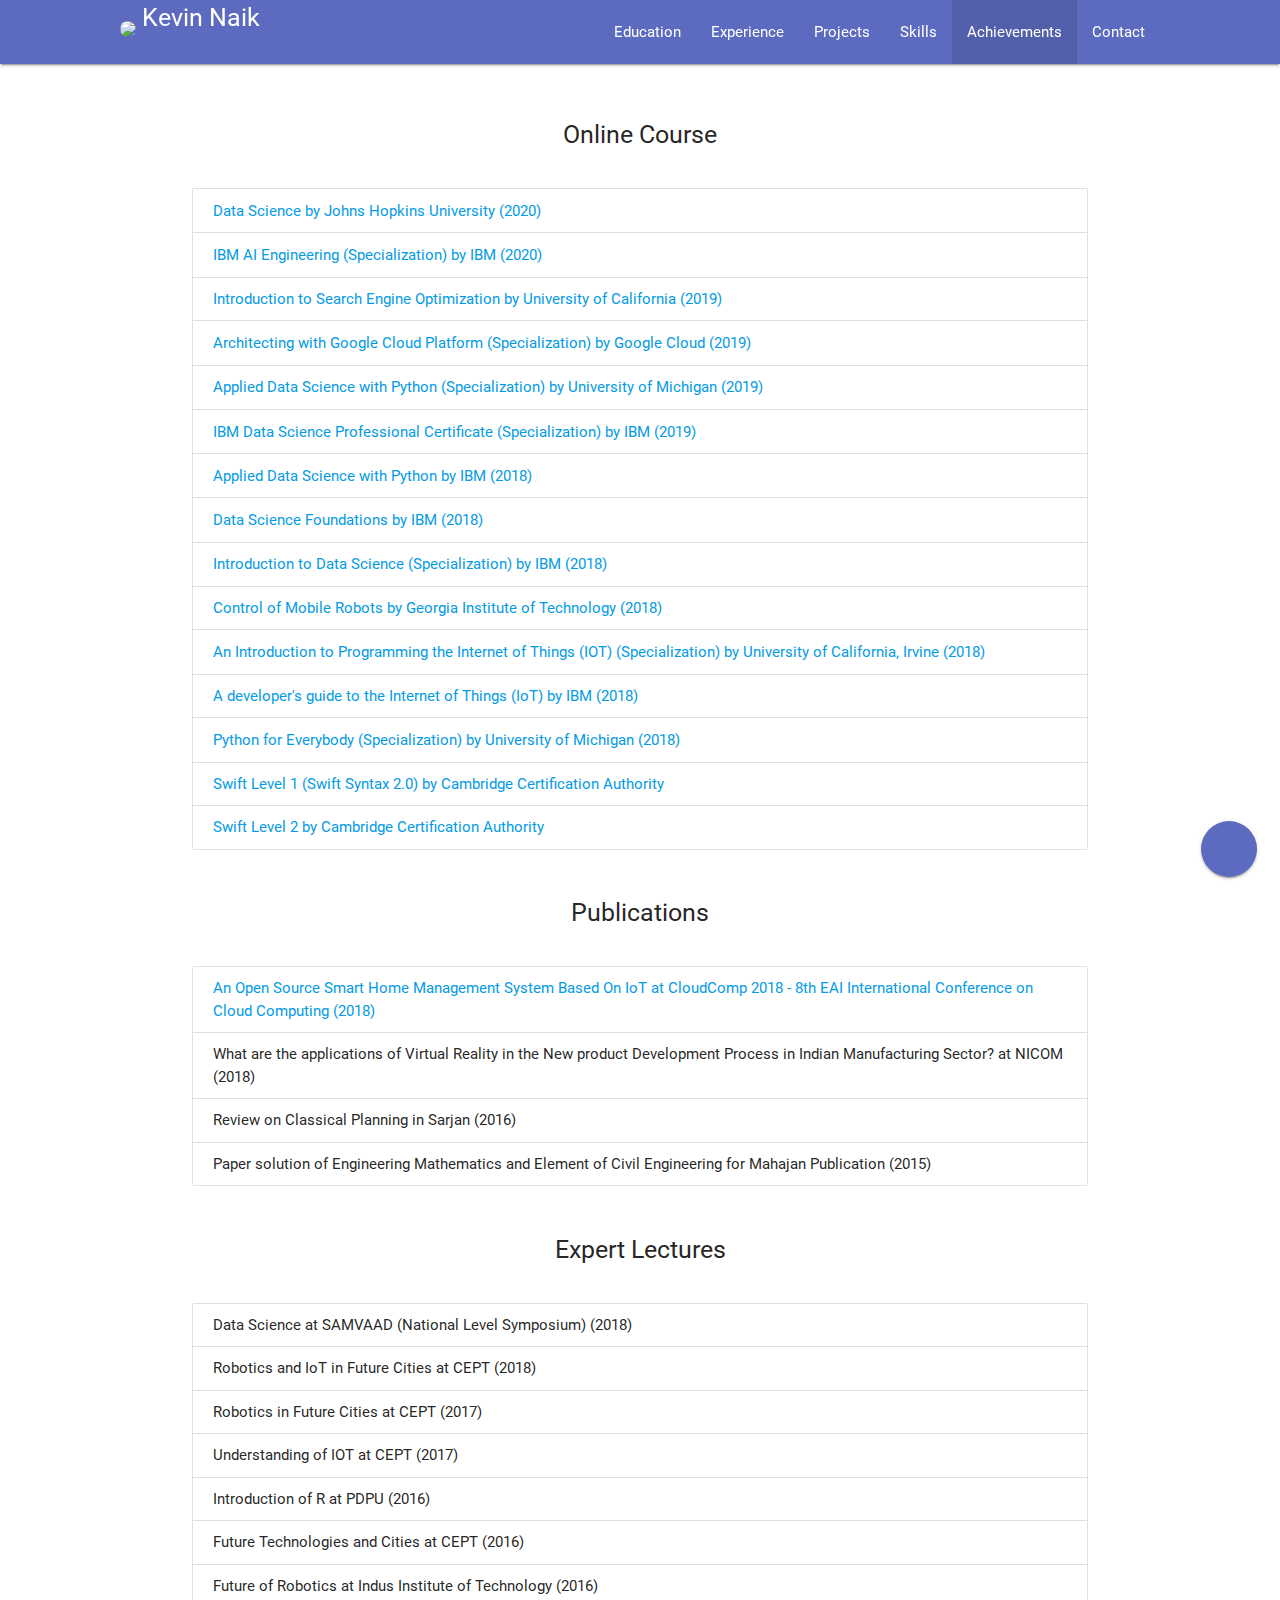
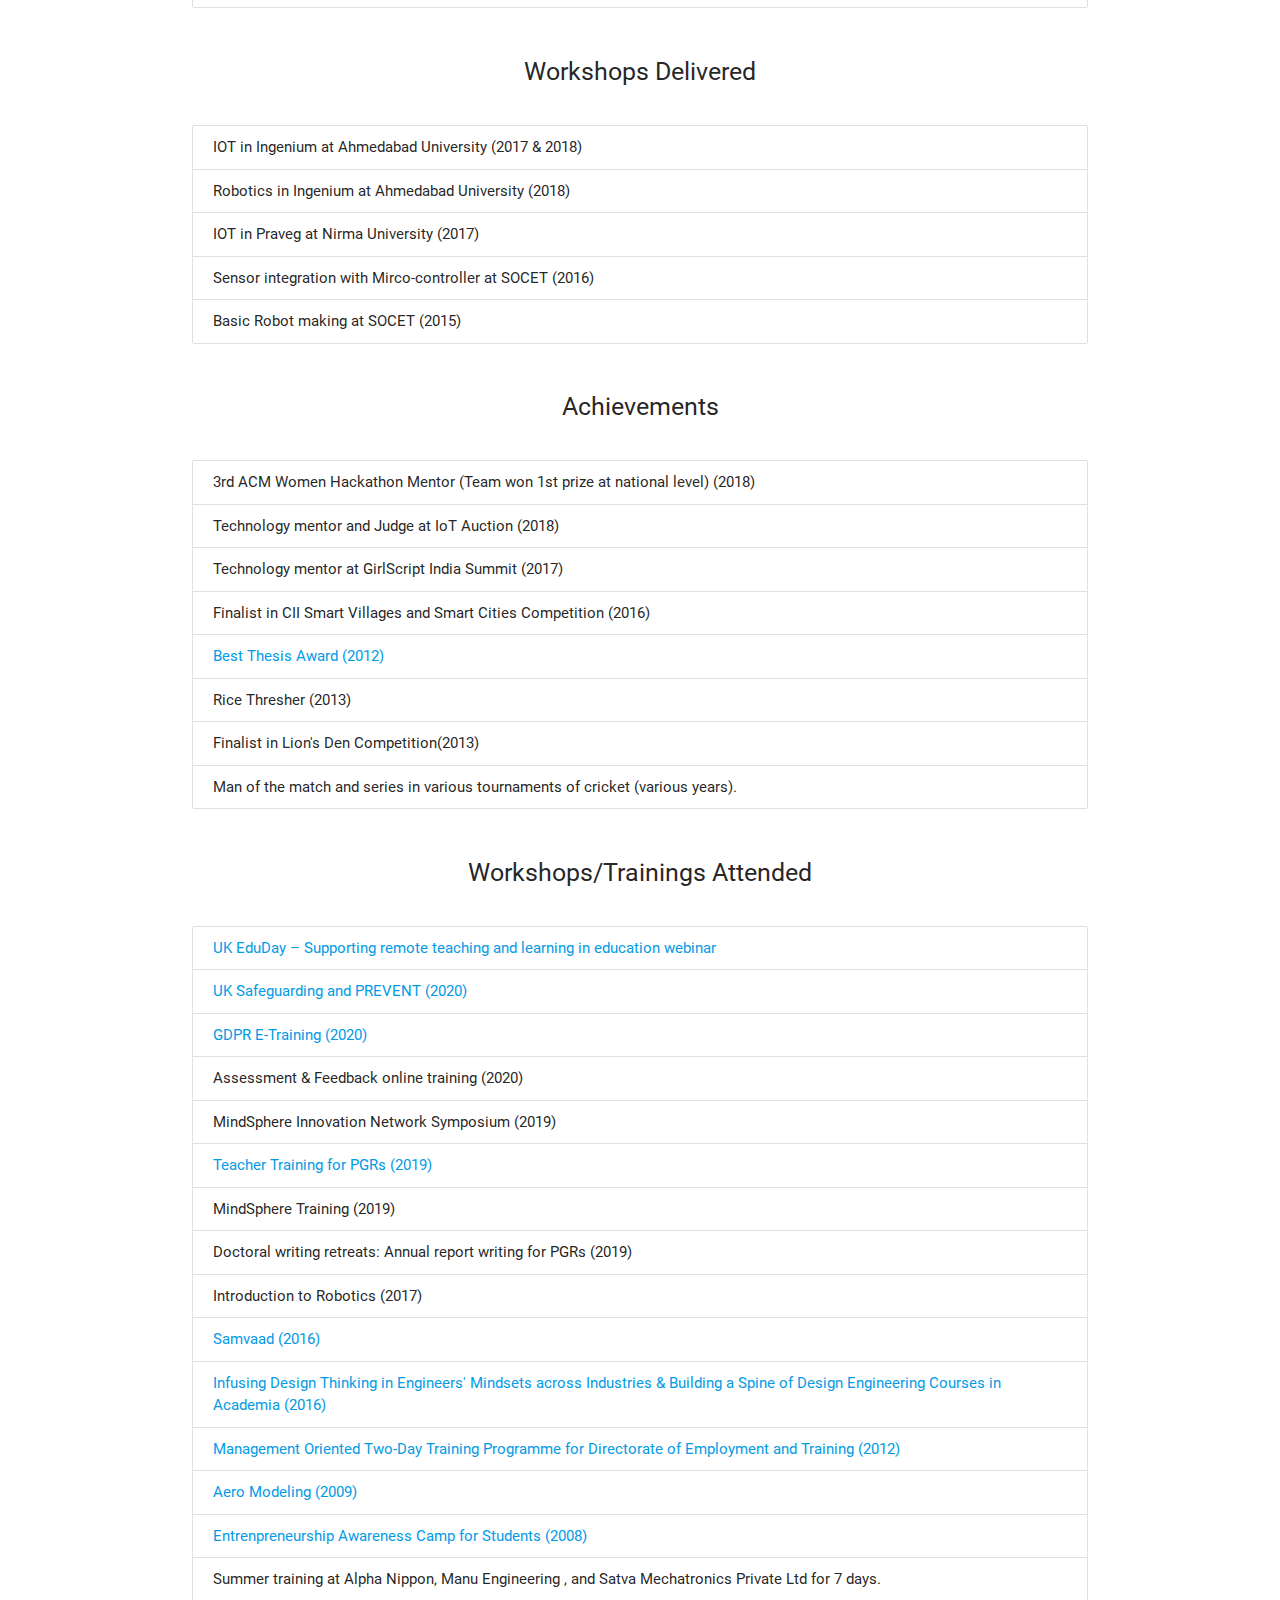
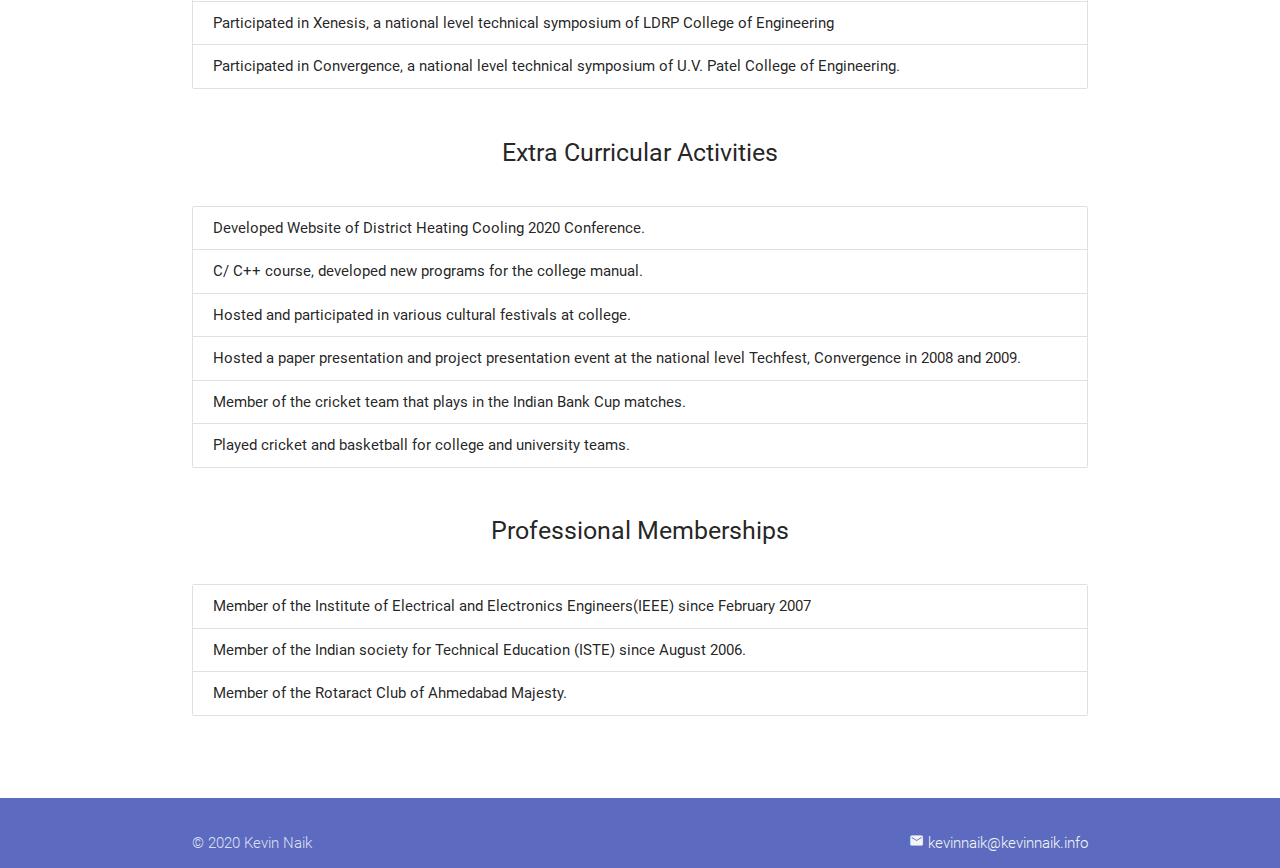
==== commit a1b8c977: "younunun" ====
--- a/achievements.html
+++ b/achievements.html
@@ -67,6 +67,81 @@
         </center>
         <br>
         <ul class="collection">
+        	
+        	
+        	<li class="collection-item"><a class="waves-effect" href="#modal9">Data Science by Johns Hopkins University (2020)</a></li>
+                <!-- Modal Structure -->
+                <div id="modal9" class="modal .modal-close">
+                    <div class="modal-content" align="justify">
+
+                    	<center>
+                            <h4><a href= "https://coursera.org/share/41edadeb88283c5bca141a41f55701aa">Data Science</a> </h4>
+                        </center>
+
+                    	<ul class="collection">
+                    	<li class="collection-header">
+                    	<center>
+                            <h4><a href= "https://coursera.org/share/de323539906ae037731dabf98992c301">Data Science: Statistics and Machine Learning</a> </h4>
+                        </center></li>
+
+                        
+
+			<li class="collection-item"> <a href= "https://coursera.org/share/b46de5f92a775844c347ff117e0b1d74">Data Science Capstone (2020)</a></li>
+
+			<li class="collection-item"> <a href= "https://coursera.org/share/35e873112fd17a6f1f7c1013bbbe7f4d">Developing Data Products (2020)</a></li>
+
+			<li class="collection-item"> <a href= "https://coursera.org/share/998e777d916f60b1b0948ce2e20193e5">Practical Machine Learning (2020)</a></li>
+
+			<li class="collection-item"> <a href= "https://coursera.org/share/6c4cf8d6e8e93c98c3fcfc4c27cec77a">Regression Models (2020)</a></li>
+
+			<li class="collection-item"> <a href= "https://coursera.org/share/88fc2bd1d958f901040aecbac0c8c4c4">Statistical Inference (2020)</a></li>
+
+			<li class="collection-header">
+                        <center>
+                            <h4><a href= "https://www.coursera.org/account/accomplishments/specialization/certificate/GR63QS43EPSF">Data Science: Foundations using R</a> </h4>
+                        </center>
+                    </li>
+                        
+
+			<li class="collection-item"> <a href= "https://www.coursera.org/account/accomplishments/certificate/6XREH8ZH67HG">R Programming (2020)</a></li>	
+                       
+			<li class="collection-item"> <a href= "https://www.coursera.org/account/accomplishments/certificate/LFYNTD2KZ5Y2">Getting and Cleaning Data (2020)</a></li>	
+                       
+			<li class="collection-item"> <a href= "https://www.coursera.org/account/accomplishments/certificate/WFN5SMF6SNXS">Reproducible Research (2020)</a></li>	
+            
+            <li class="collection-item"> <a href= "https://www.coursera.org/account/accomplishments/certificate/TQWGDJJWZESE">Exploratory Data Analysis (2020)</a></li>
+			
+			<li class="collection-item"> <a href= "https://www.coursera.org/account/accomplishments/certificate/EFX9QNF36D43">The Data Scientist’s Toolbox (2020)</a></li>			
+	  					
+	  					</ul>
+                    </div>
+                </div>
+
+             <li class="collection-item"><a class="waves-effect" href="#modal10">IBM AI Engineering (Specialization) by IBM (2020)</a></li>
+                <!-- Modal Structure -->
+                <div id="modal10" class="modal .modal-close">
+                    <div class="modal-content" align="justify">
+                        <center>
+                            <h4><a href= "https://www.coursera.org/account/accomplishments/specialization/certificate/3W9FS7P96TYP">IBM AI Engineering</a> </h4>
+                        </center>
+                        <ul class="collection">
+
+			<li class="collection-item"> <a href= "https://www.coursera.org/account/accomplishments/certificate/XSTB6A8GC6TX">Introduction to Deep Learning & Neural Networks with Keras (2020)</a></li>	
+                       
+			<li class="collection-item"> <a href= "https://www.coursera.org/account/accomplishments/certificate/M4B3BCS9SF7D">Scalable Machine Learning on Big Data using Apache Spark (2020)</a></li>	
+                       
+			<li class="collection-item"> <a href= "https://www.coursera.org/account/accomplishments/certificate/C7HDDKW27LXJ">Machine Learning with Python (2020)</a></li>	
+            
+            <li class="collection-item"> <a href= "https://www.coursera.org/account/accomplishments/certificate/YNXZJMPSMFQG">Building Deep Learning Models with TensorFlow (2020)</a></li>
+			
+			<li class="collection-item"> <a href= "https://www.coursera.org/account/accomplishments/certificate/KGZUWU8D3SBX">Deep Neural Networks with PyTorch (2020)</a></li>
+
+			<li class="collection-item"> <a href= "https://www.coursera.org/account/accomplishments/certificate/CBBMQCL74Z6U">AI Capstone Project with Deep Learning (2020)</a></li>					
+	  					
+	  					</ul>
+                    </div>
+                </div>
+		
             <li class="collection-item"><a href="https://www.coursera.org/account/accomplishments/certificate/YJW4C44BUYVQ">Introduction to Search Engine Optimization by University of California (2019)</a></li>
         	<li class="collection-item"><a class="waves-effect" href="#modal8">Architecting with Google Cloud Platform (Specialization) by Google Cloud (2019)</a></li>
                 <!-- Modal Structure -->
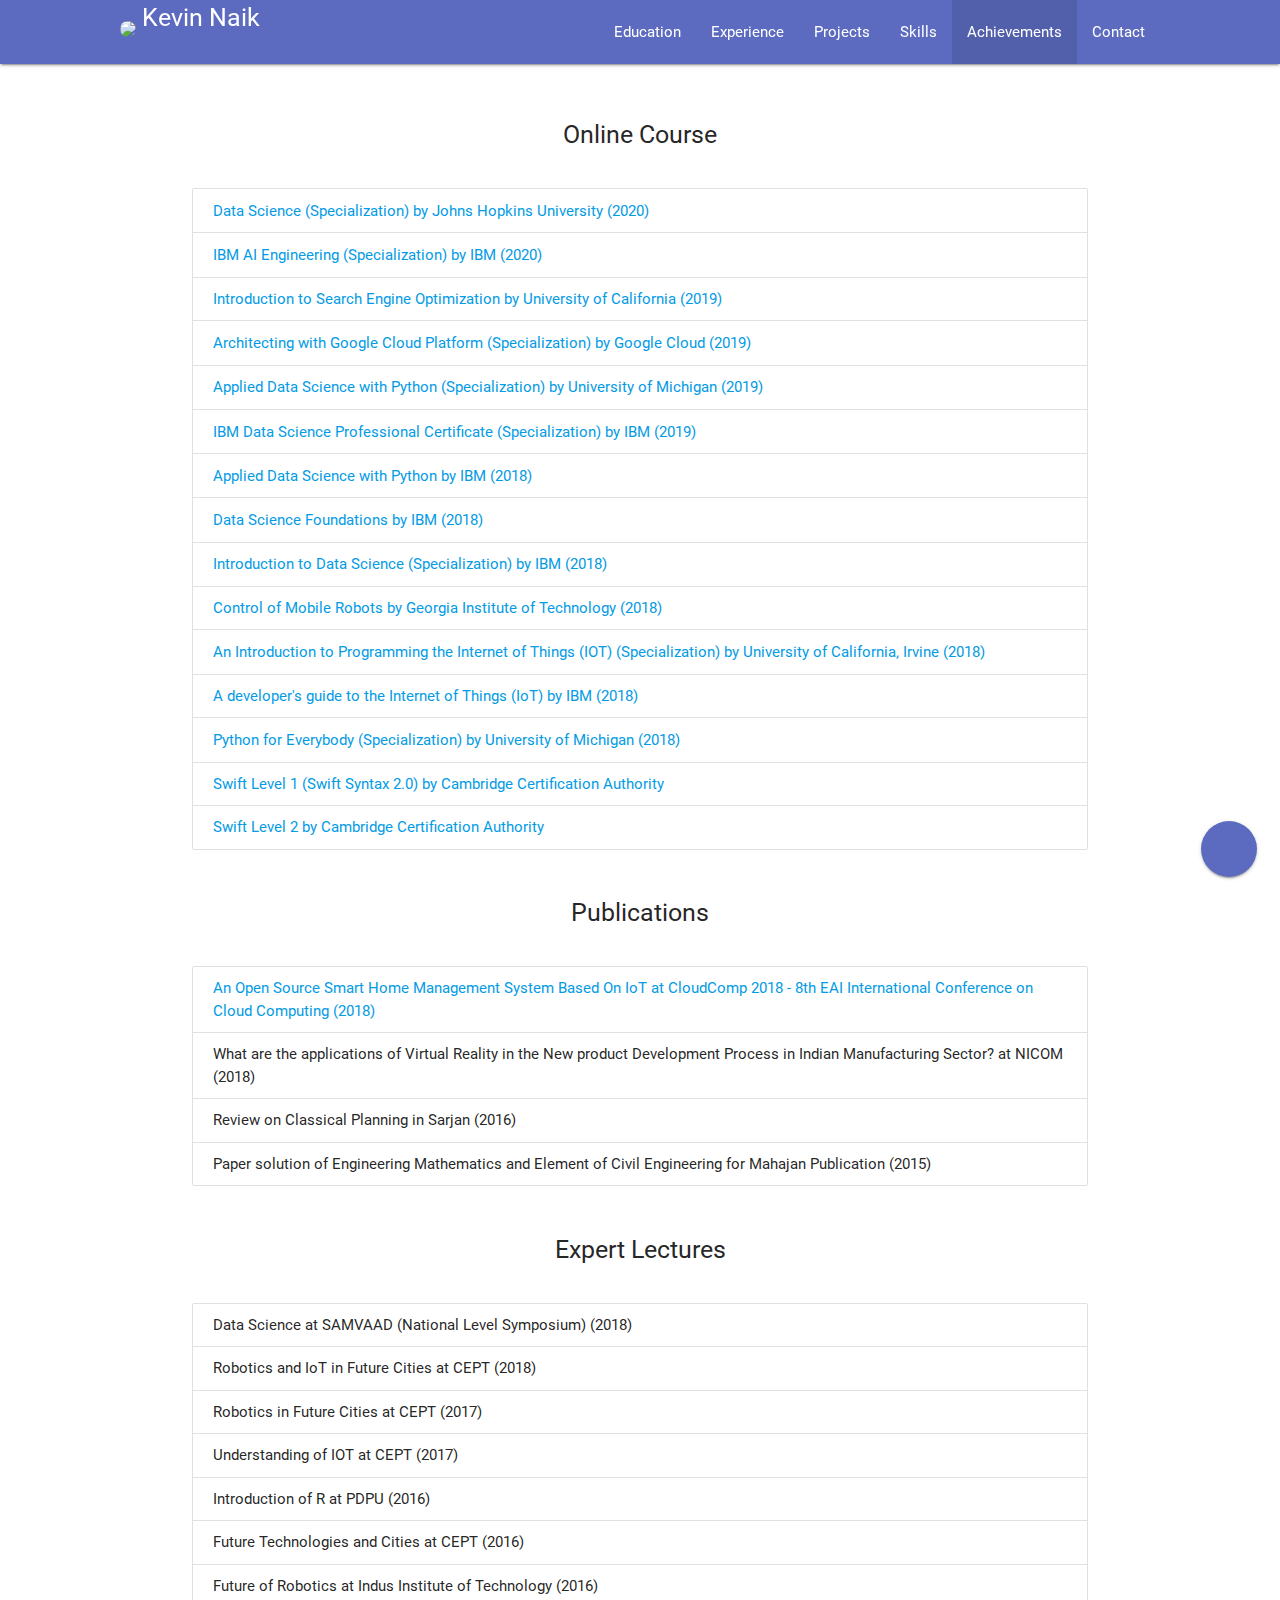
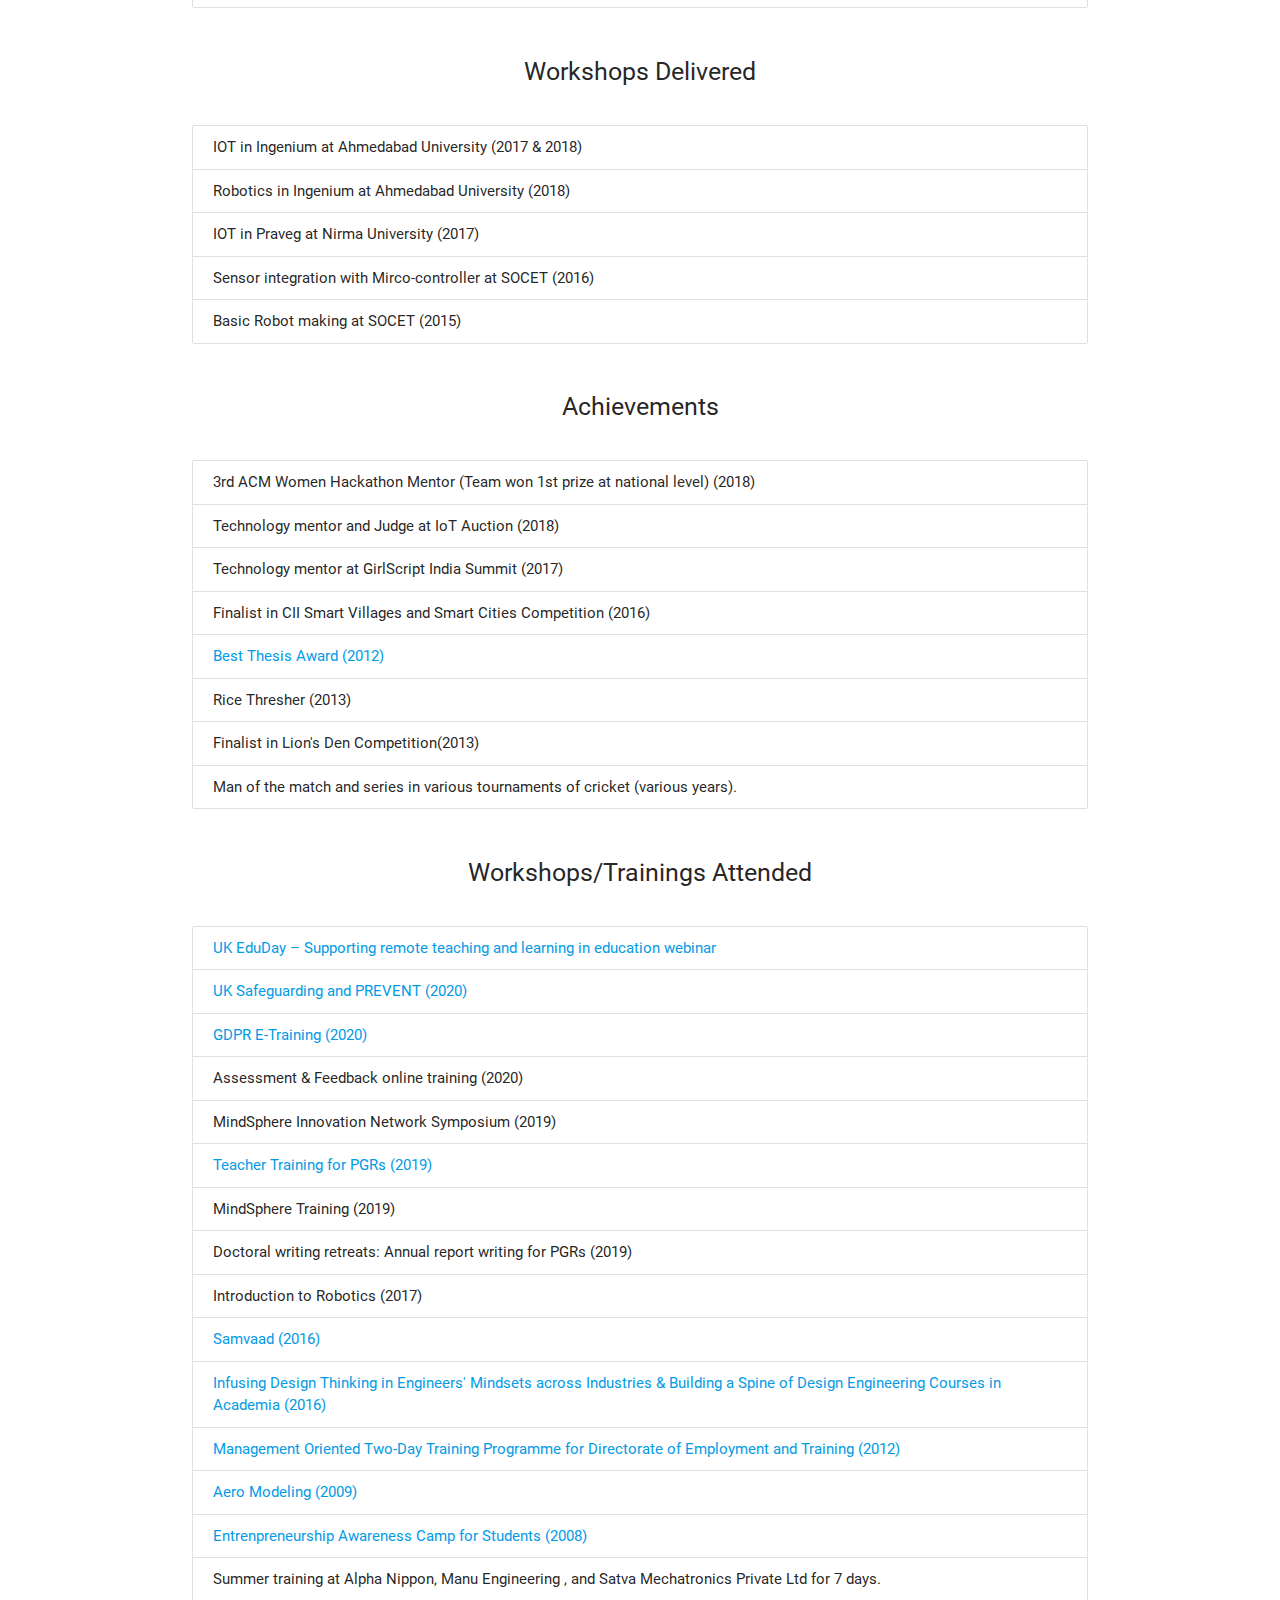
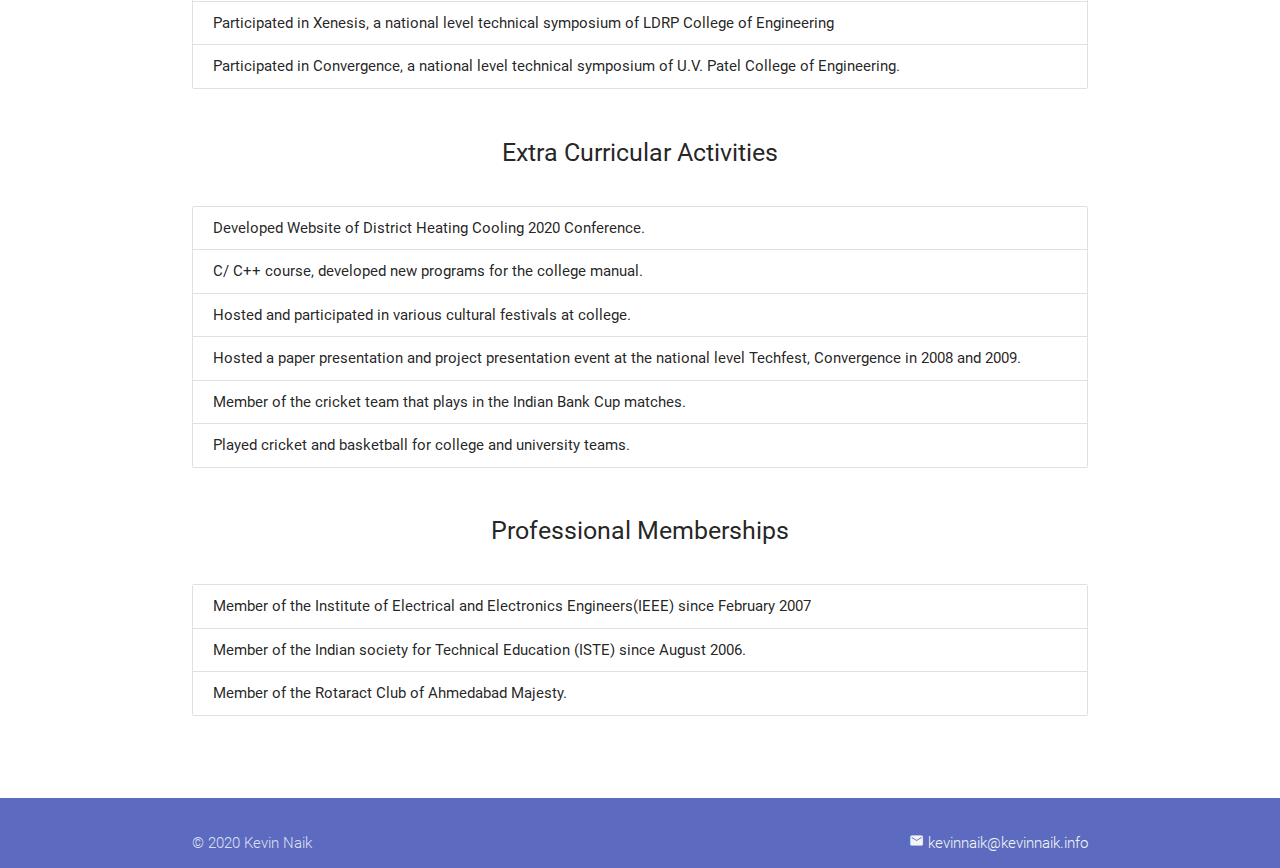
==== commit 42915f2d: "update ac" ====
--- a/achievements.html
+++ b/achievements.html
@@ -69,36 +69,36 @@
         <ul class="collection">
         	
         	
-        	<li class="collection-item"><a class="waves-effect" href="#modal9">Data Science by Johns Hopkins University (2020)</a></li>
+        	<li class="collection-item"><a class="waves-effect" href="#modal9">Data Science (Specialization) by Johns Hopkins University (2020)</a></li>
                 <!-- Modal Structure -->
                 <div id="modal9" class="modal .modal-close">
                     <div class="modal-content" align="justify">
 
                     	<center>
-                            <h4><a href= "https://coursera.org/share/41edadeb88283c5bca141a41f55701aa">Data Science</a> </h4>
-                        </center>
-
-                    	<ul class="collection">
+                            <h5><a href= "https://www.coursera.org/account/accomplishments/specialization/certificate/SSVBERACEFZD">Data Science</a> </h5>
+                        </center>
+
+                    	<ul class="collection with-header">
                     	<li class="collection-header">
                     	<center>
-                            <h4><a href= "https://coursera.org/share/de323539906ae037731dabf98992c301">Data Science: Statistics and Machine Learning</a> </h4>
+                            <h6><a href= "https://www.coursera.org/account/accomplishments/specialization/certificate/8CNJFWF44CQL">Data Science: Statistics and Machine Learning</a> </h6>
                         </center></li>
 
                         
 
-			<li class="collection-item"> <a href= "https://coursera.org/share/b46de5f92a775844c347ff117e0b1d74">Data Science Capstone (2020)</a></li>
-
-			<li class="collection-item"> <a href= "https://coursera.org/share/35e873112fd17a6f1f7c1013bbbe7f4d">Developing Data Products (2020)</a></li>
-
-			<li class="collection-item"> <a href= "https://coursera.org/share/998e777d916f60b1b0948ce2e20193e5">Practical Machine Learning (2020)</a></li>
-
-			<li class="collection-item"> <a href= "https://coursera.org/share/6c4cf8d6e8e93c98c3fcfc4c27cec77a">Regression Models (2020)</a></li>
-
-			<li class="collection-item"> <a href= "https://coursera.org/share/88fc2bd1d958f901040aecbac0c8c4c4">Statistical Inference (2020)</a></li>
+			<li class="collection-item"> <a href= "https://www.coursera.org/account/accomplishments/certificate/FSGRLM6FQ7HK">Data Science Capstone (2020)</a></li>
+
+			<li class="collection-item"> <a href= "https://www.coursera.org/account/accomplishments/certificate/45Y6Y38HYJUH">Developing Data Products (2020)</a></li>
+
+			<li class="collection-item"> <a href= "https://www.coursera.org/account/accomplishments/certificate/CNZ2EA53M2F4">Practical Machine Learning (2020)</a></li>
+
+			<li class="collection-item"> <a href= "https://www.coursera.org/account/accomplishments/certificate/BNWVDBHEL925">Regression Models (2020)</a></li>
+
+			<li class="collection-item"> <a href= "https://www.coursera.org/account/accomplishments/certificate/4NC3TJHLJ4YN">Statistical Inference (2020)</a></li>
 
 			<li class="collection-header">
                         <center>
-                            <h4><a href= "https://www.coursera.org/account/accomplishments/specialization/certificate/GR63QS43EPSF">Data Science: Foundations using R</a> </h4>
+                            <h6><a href= "https://www.coursera.org/account/accomplishments/specialization/certificate/GR63QS43EPSF">Data Science: Foundations using R</a> </h6>
                         </center>
                     </li>
                         
@@ -122,7 +122,7 @@
                 <div id="modal10" class="modal .modal-close">
                     <div class="modal-content" align="justify">
                         <center>
-                            <h4><a href= "https://www.coursera.org/account/accomplishments/specialization/certificate/3W9FS7P96TYP">IBM AI Engineering</a> </h4>
+                            <h5><a href= "https://www.coursera.org/account/accomplishments/specialization/certificate/3W9FS7P96TYP">IBM AI Engineering</a> </h5>
                         </center>
                         <ul class="collection">
 
@@ -148,7 +148,7 @@
                 <div id="modal8" class="modal .modal-close">
                     <div class="modal-content" align="justify">
                         <center>
-                            <h4><a href= "https://www.coursera.org/account/accomplishments/specialization/certificate/XXRF6YWRL8WJ">Architecting with Google Cloud Platform</a> </h4>
+                            <h5><a href= "https://www.coursera.org/account/accomplishments/specialization/certificate/XXRF6YWRL8WJ">Architecting with Google Cloud Platform</a> </h5>
                         </center>
                         <ul class="collection">
 
@@ -173,7 +173,7 @@
                 <div id="modal7" class="modal .modal-close">
                     <div class="modal-content" align="justify">
                         <center>
-                            <h4><a href= "https://www.coursera.org/account/accomplishments/specialization/certificate/4R5SD5JQF9Q7"> Applied Data Science with Python</a> </h4>
+                            <h5><a href= "https://www.coursera.org/account/accomplishments/specialization/certificate/4R5SD5JQF9Q7"> Applied Data Science with Python</a> </h5>
                         </center>
                         <ul class="collection">
 
@@ -198,7 +198,7 @@
                 <div id="modal6" class="modal .modal-close">
                     <div class="modal-content" align="justify">
                         <center>
-                            <h4><a href= "https://www.coursera.org/account/accomplishments/specialization/certificate/99MJX4KKURBJ"> IBM Data Science Professional Certificate</a> </h4>
+                            <h5><a href= "https://www.coursera.org/account/accomplishments/specialization/certificate/99MJX4KKURBJ"> IBM Data Science Professional Certificate</a> </h5>
                         </center>
                         <ul class="collection">
 
@@ -265,7 +265,7 @@
                 <div id="modal3" class="modal .modal-close">
                     <div class="modal-content" align="justify">
                         <center>
-                            <h4><a href= "https://www.coursera.org/account/accomplishments/specialization/certificate/C6UVS8LSRA86"> Data Science Specialization</a> </h4>
+                            <h5><a href= "https://www.coursera.org/account/accomplishments/specialization/certificate/C6UVS8LSRA86"> Data Science Specialization</a> </h5>
                         </center>
                         <ul class="collection">
 
@@ -289,7 +289,7 @@
                 <div id="modal1" class="modal .modal-close">
                     <div class="modal-content" align="justify">
                         <center>
-                            <h4><a href= "https://www.coursera.org/account/accomplishments/specialization/certificate/V4BCMCWTD6DA"> Internet of Things Specialization</a> </h4>
+                            <h5><a href= "https://www.coursera.org/account/accomplishments/specialization/certificate/V4BCMCWTD6DA"> Internet of Things Specialization</a> </h5>
                         </center>
                         <ul class="collection">
                         <li class="collection-item"> <a href= "https://www.coursera.org/account/accomplishments/certificate/FE6QF9GAK2AH">Programming for the Internet of Things Project by University of California, Irvine (2018)</a></li>
@@ -310,7 +310,7 @@
                     <div class="modal-content" align="justify">
                         <center>
         			
-	  					<h4> <a href= "https://www.coursera.org/account/accomplishments/specialization/certificate/6TR8SFH5MA2R">Python Specialization</a></h4>
+	  					<h5> <a href= "https://www.coursera.org/account/accomplishments/specialization/certificate/6TR8SFH5MA2R">Python Specialization</a></h5>
 	  					</center>
 	  				<ul class="collection">
 	  				<li class="collection-item"> <a href= "https://www.coursera.org/account/accomplishments/certificate/4SQKA5VFASNQ">Capstone: Retrieving, Processing, and Visualizing Data with Python by University of Michigan (2018)</a></li>
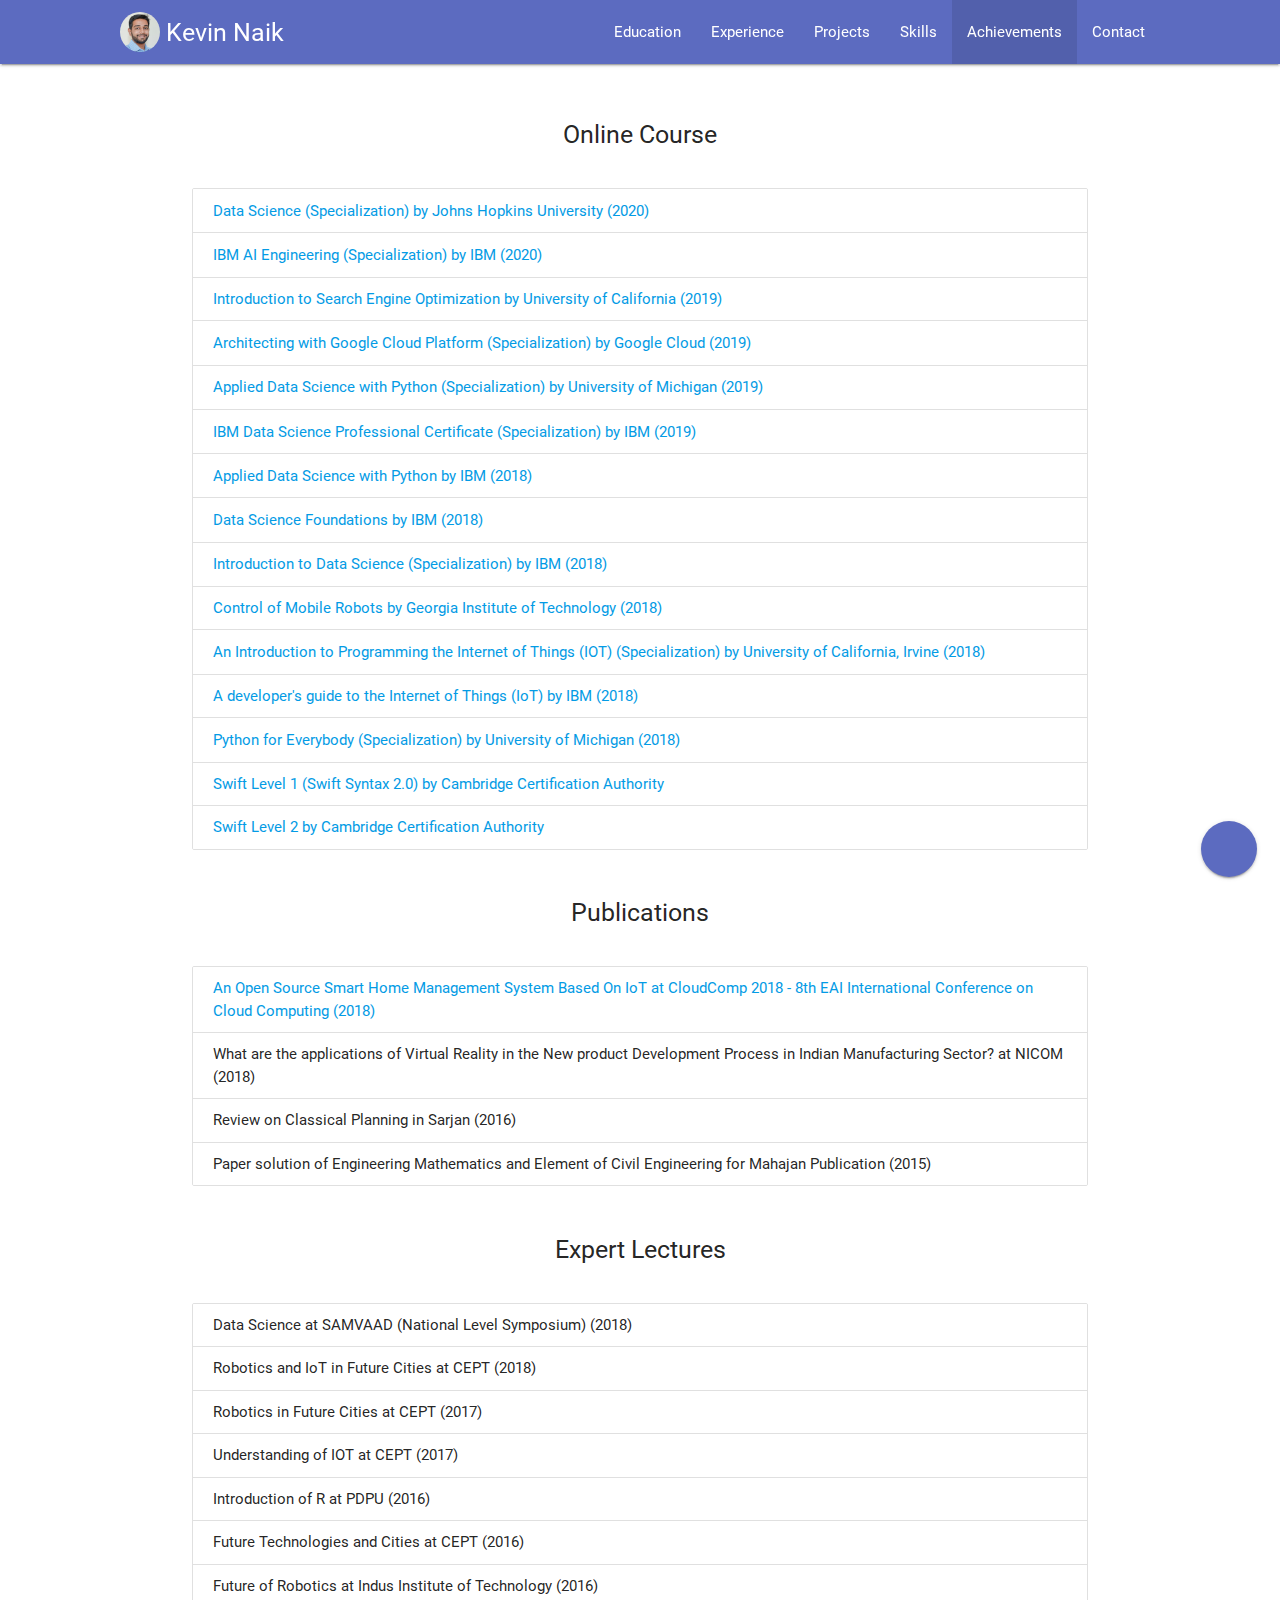
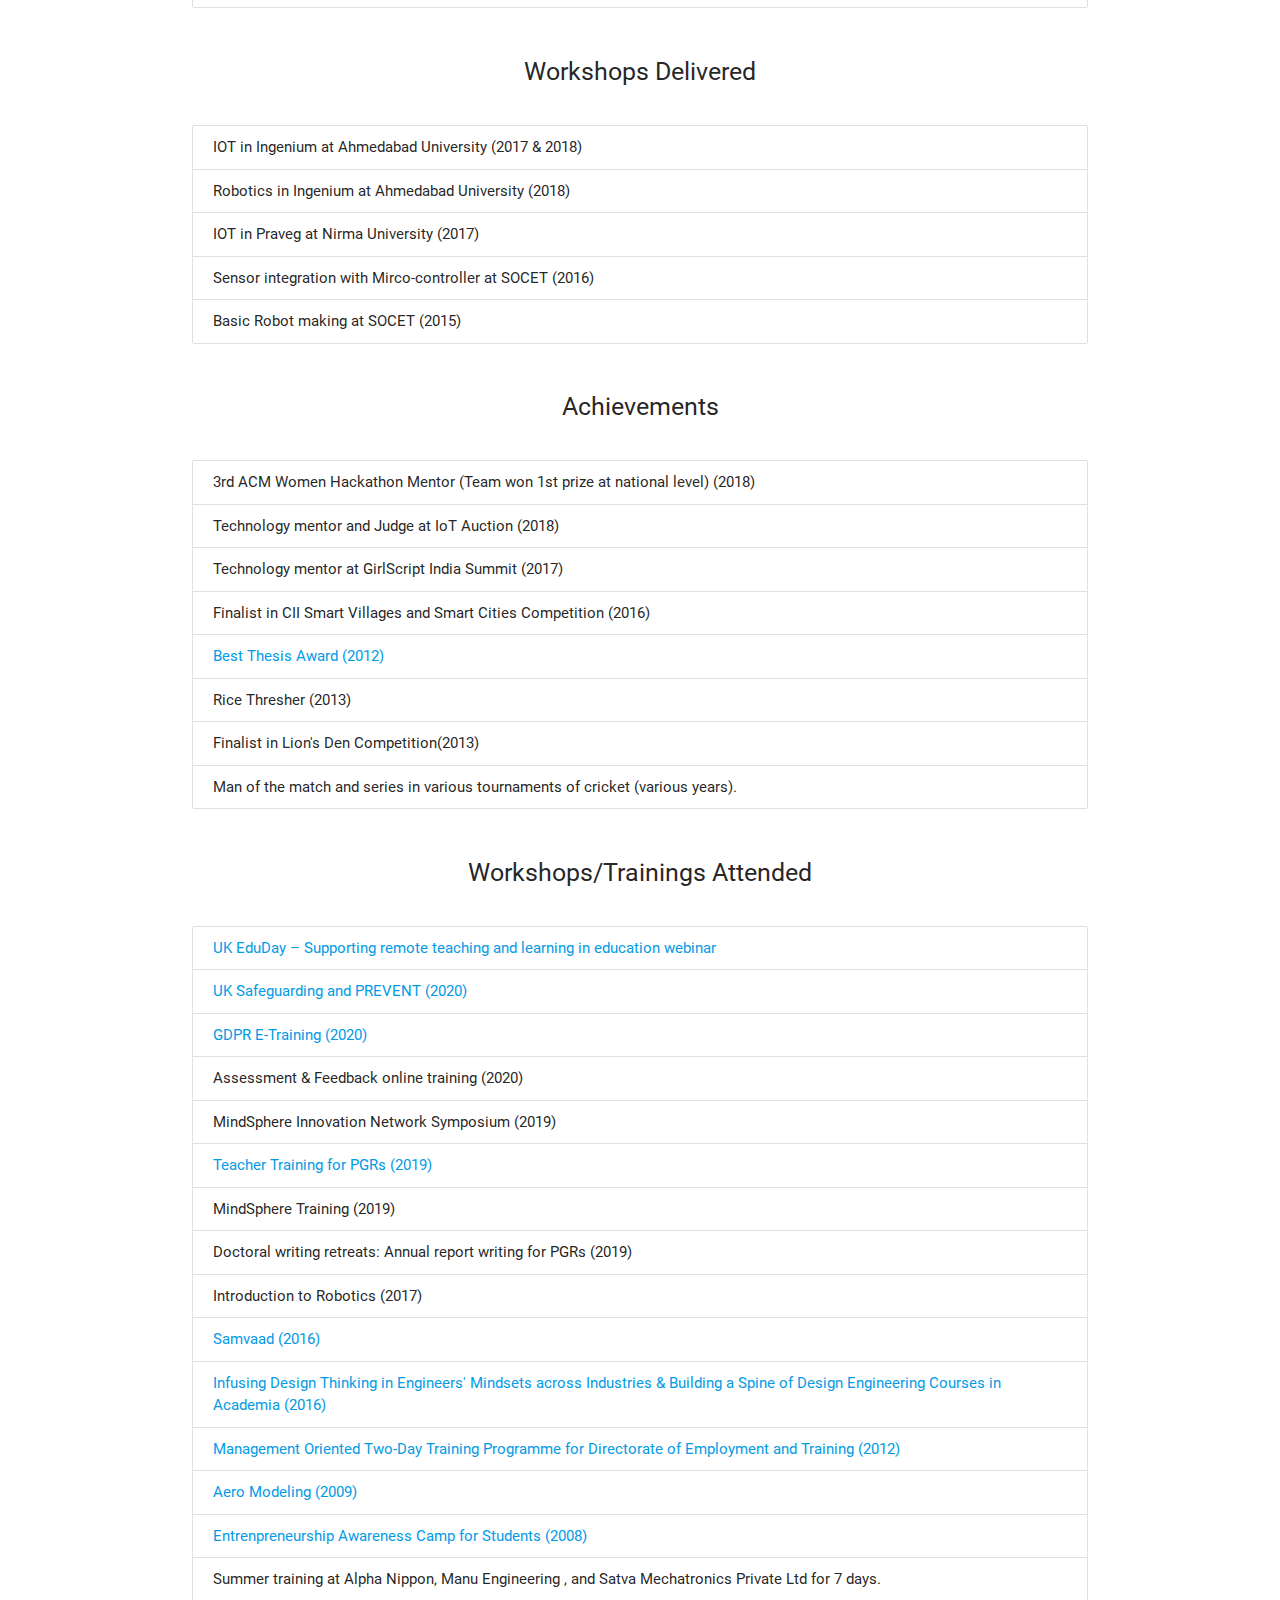
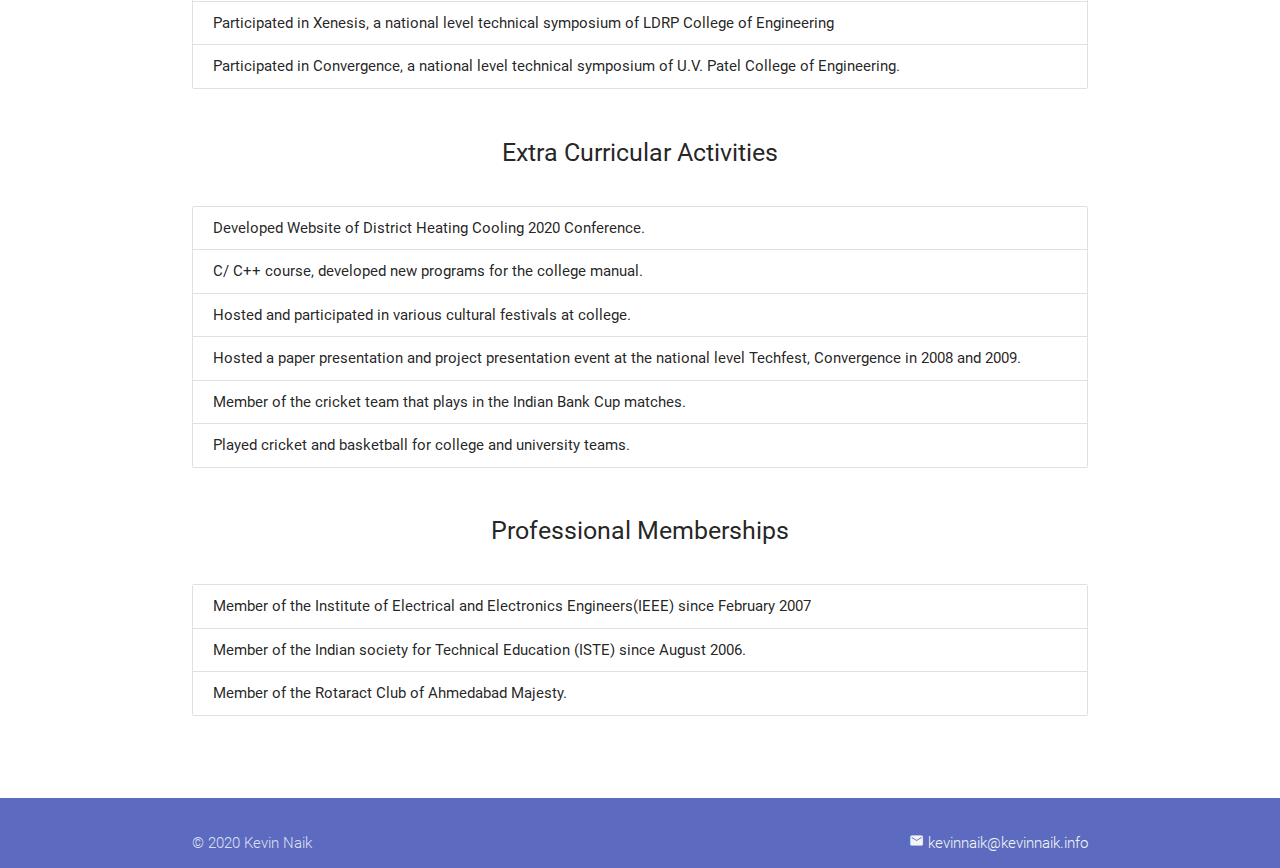
==== commit f5da88e2: "ach_v1" ====
--- a/achievements.html
+++ b/achievements.html
@@ -20,7 +20,7 @@
             <div class="nav-wrapper " style="padding-right: 120px;">
                 <a href="http://kevinnaik.info" class="brand-logo" style="position: relative;top:0px;left:120px">
                     <h5>
-                        <img src="https://ahduni.edu.in/seas/assets/staff/54164Kevin.jpg" class="responsive-img circle " class="" style="height: 40px">
+                        <img src="citations.jpeg" class="responsive-img circle " class="" style="height: 40px">
                         <span style="position: relative;bottom:11px;">Kevin Naik</span>
                     </h5>
                 </a>
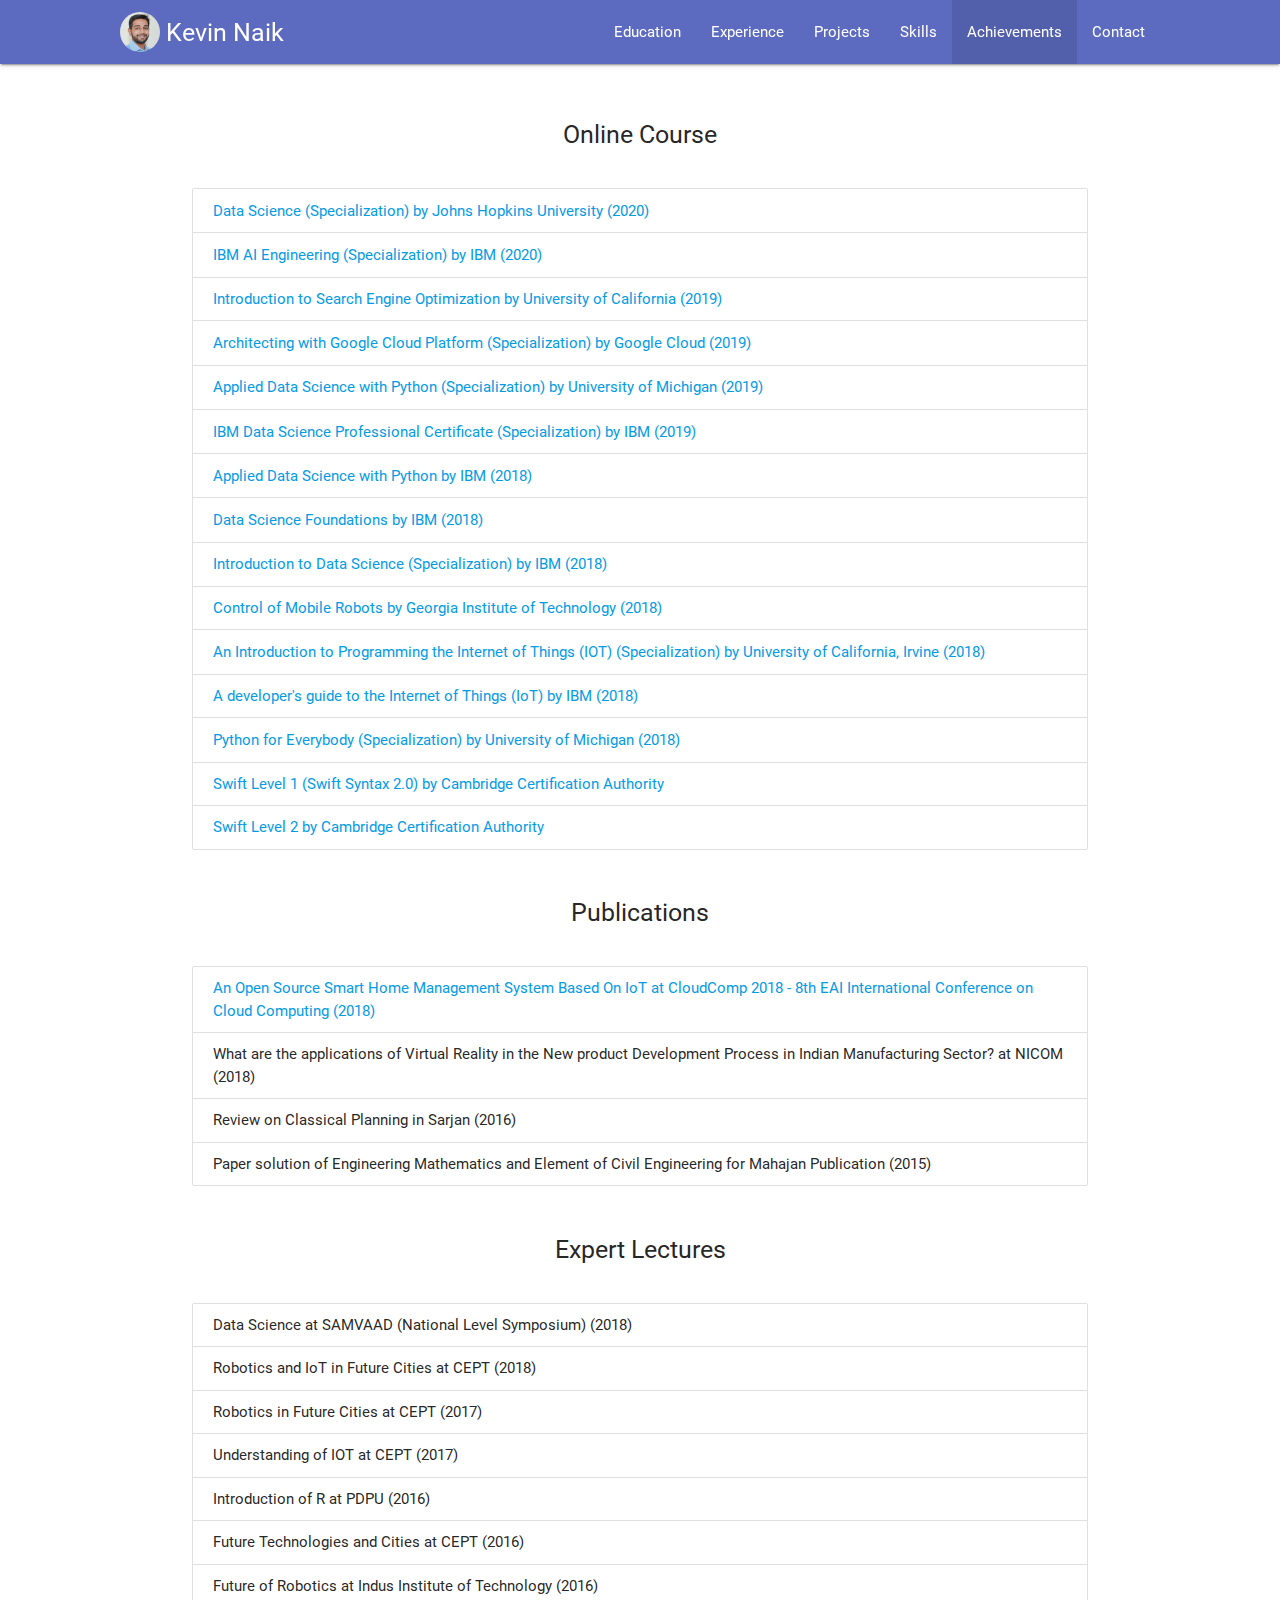
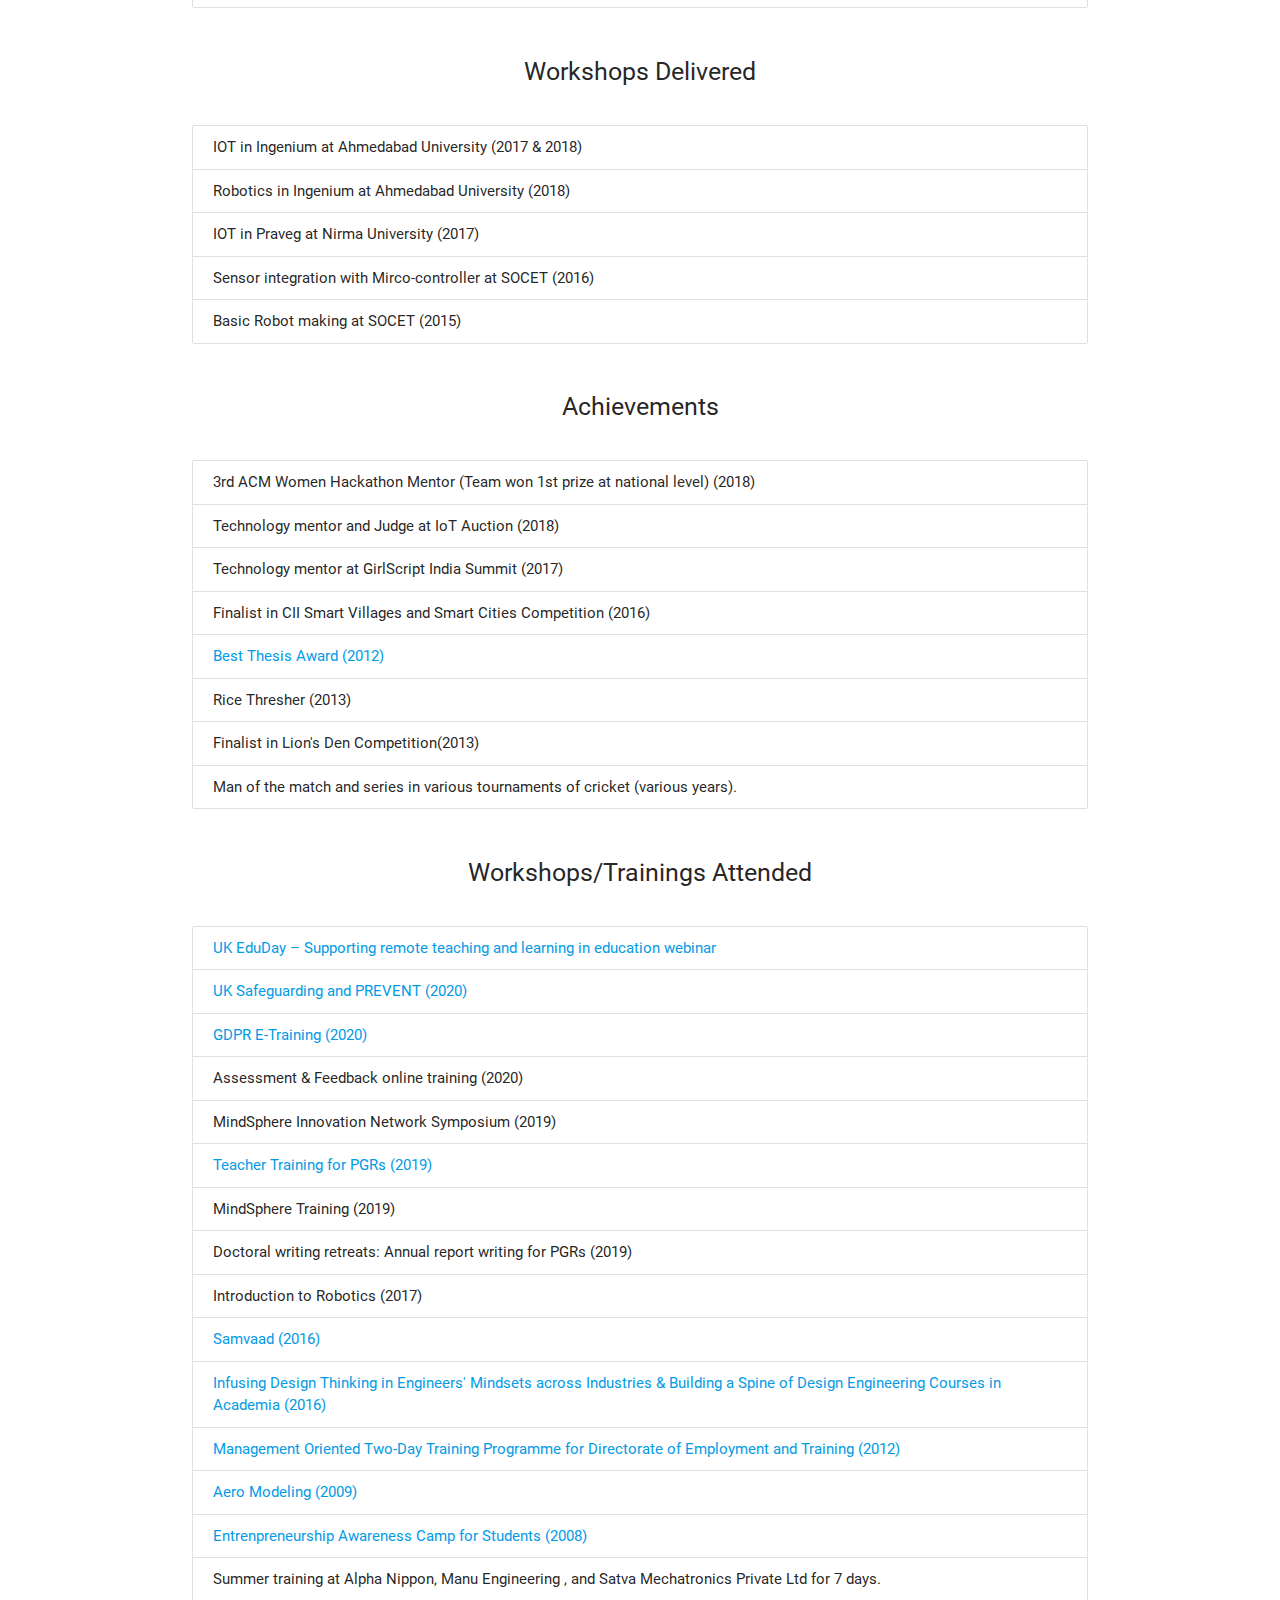
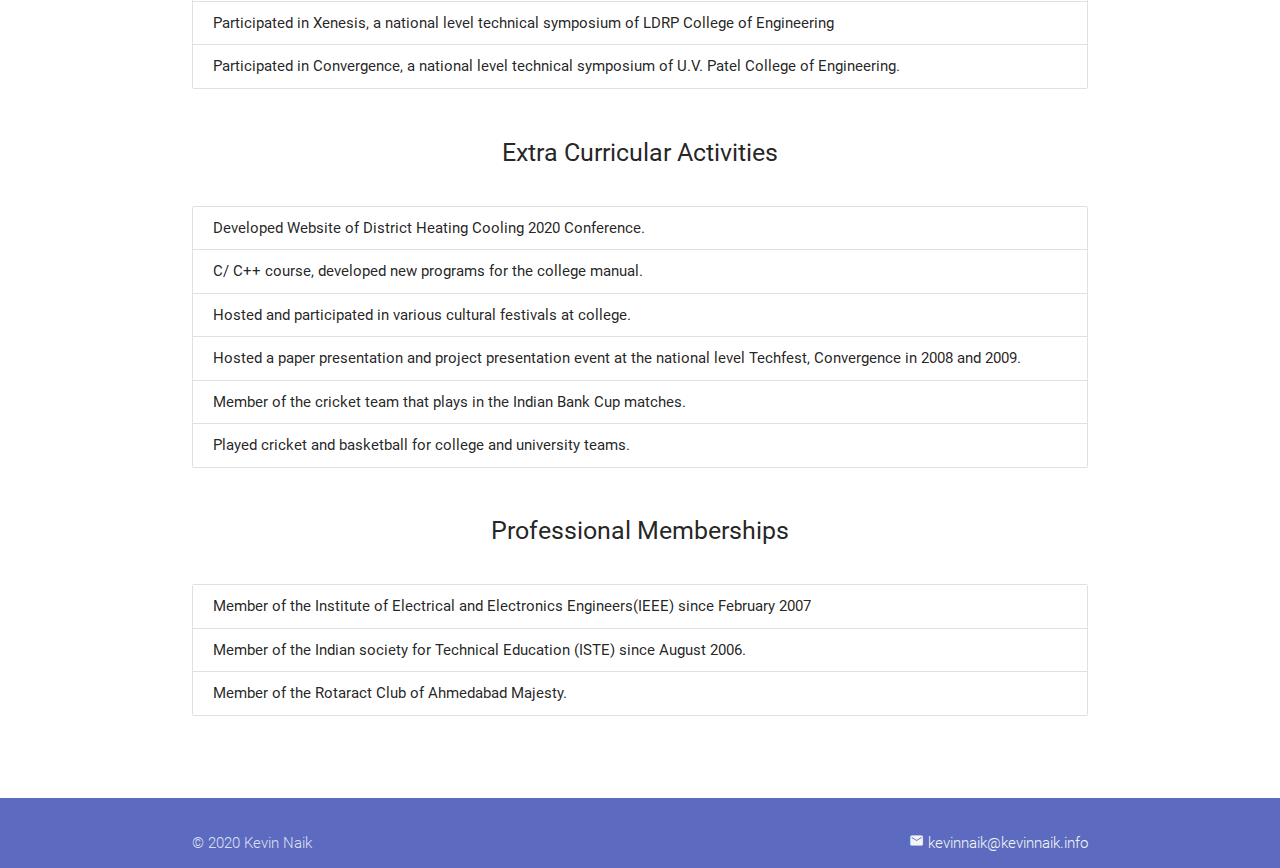
==== commit 7900f7ac: "Update achievements.html" ====
--- a/achievements.html
+++ b/achievements.html
@@ -49,7 +49,7 @@
     </div>
     <br>
     <br>
-    <div class="fixed-action-btn"  >
+  <!--  <div class="fixed-action-btn"  >
     <a class="btn-floating btn-large" style="background-color: #5c6bc0;"><i class="fas fa-external-link-alt"></i></a>
     <ul>
       <li><a class="btn-floating" style="background-color: #5c6bc0;" href="http://kevinnaik.info/Dweet.html"><i class="fab fa-python"></i></a></li>
@@ -59,7 +59,7 @@
       <li><a class="btn-floating" style="background-color: #5c6bc0;" href="http://kevinnaik.info/ICT-Intervention-in-Urban-Design/"><i class="fas fa-laptop-code"></i> </a></li>
 
     </ul>
-    </div>
+    </div> -->
 <section class="container">
 
 	<center>
